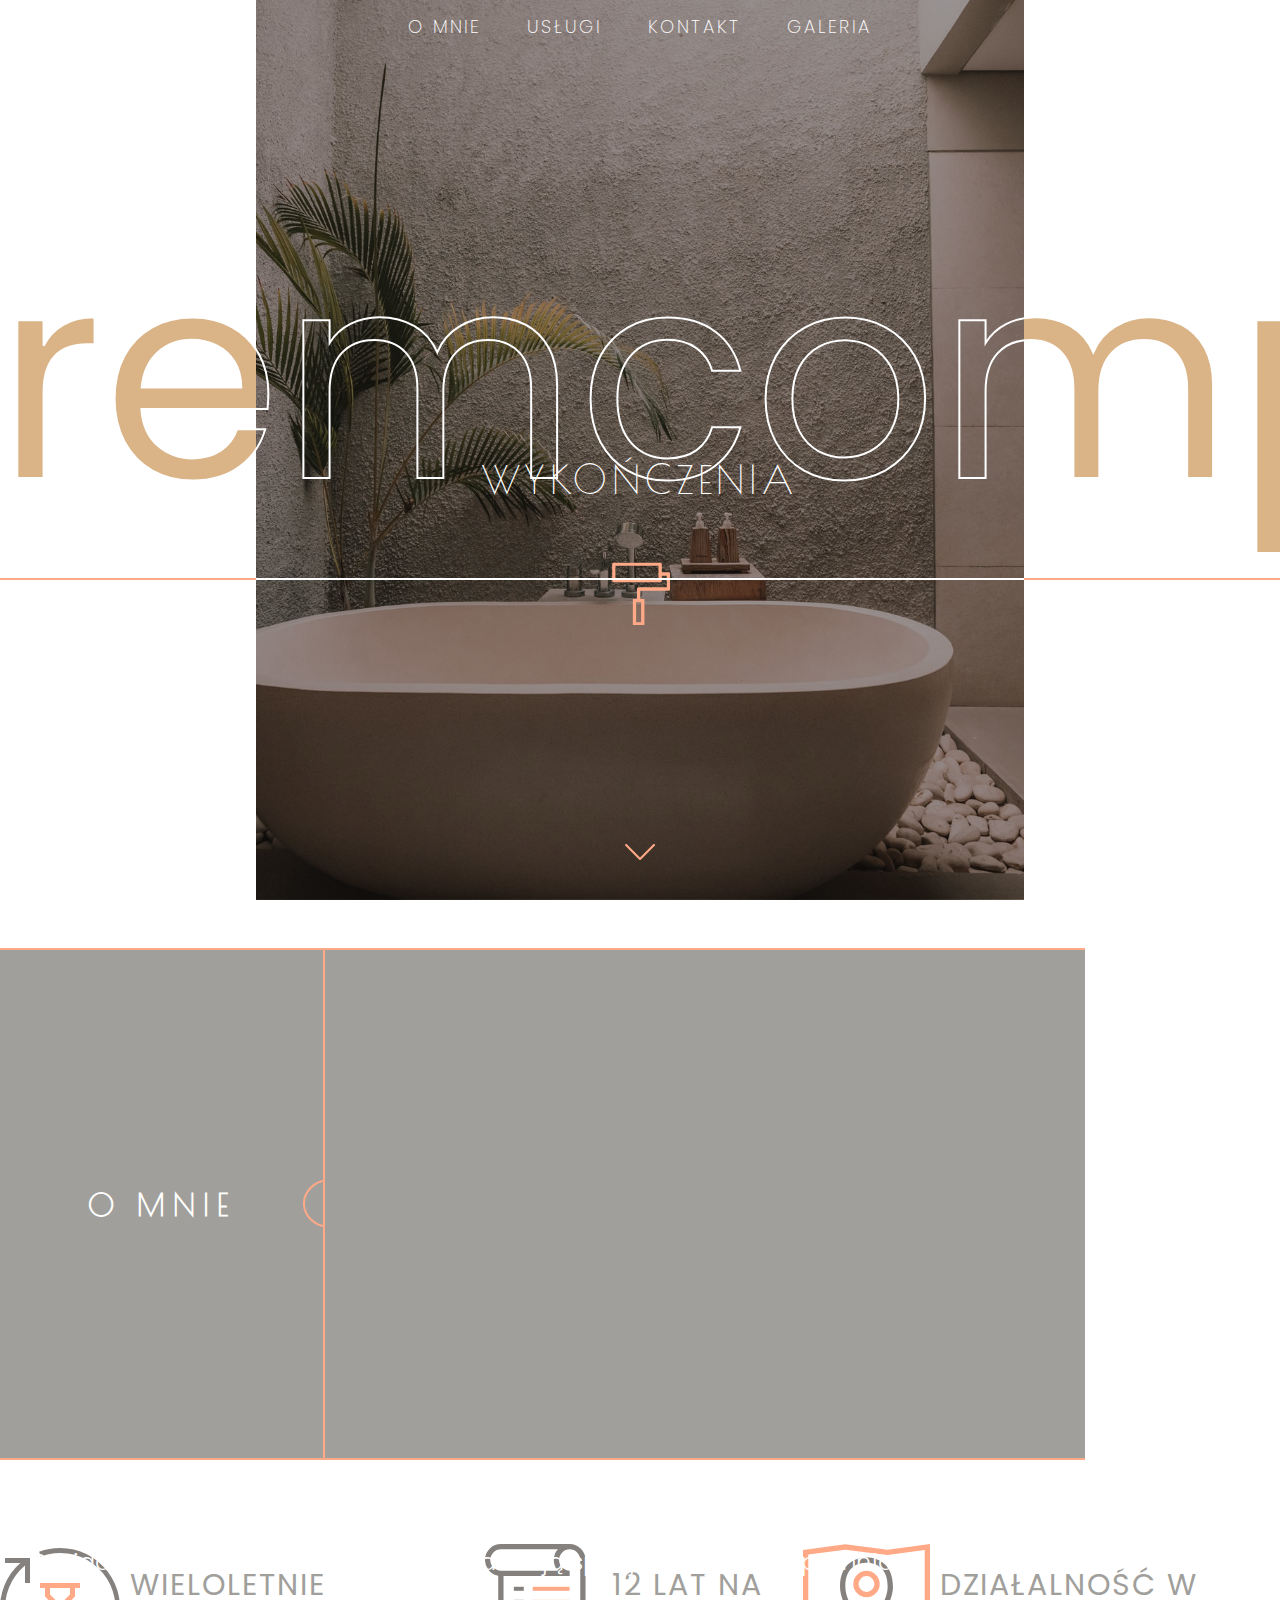
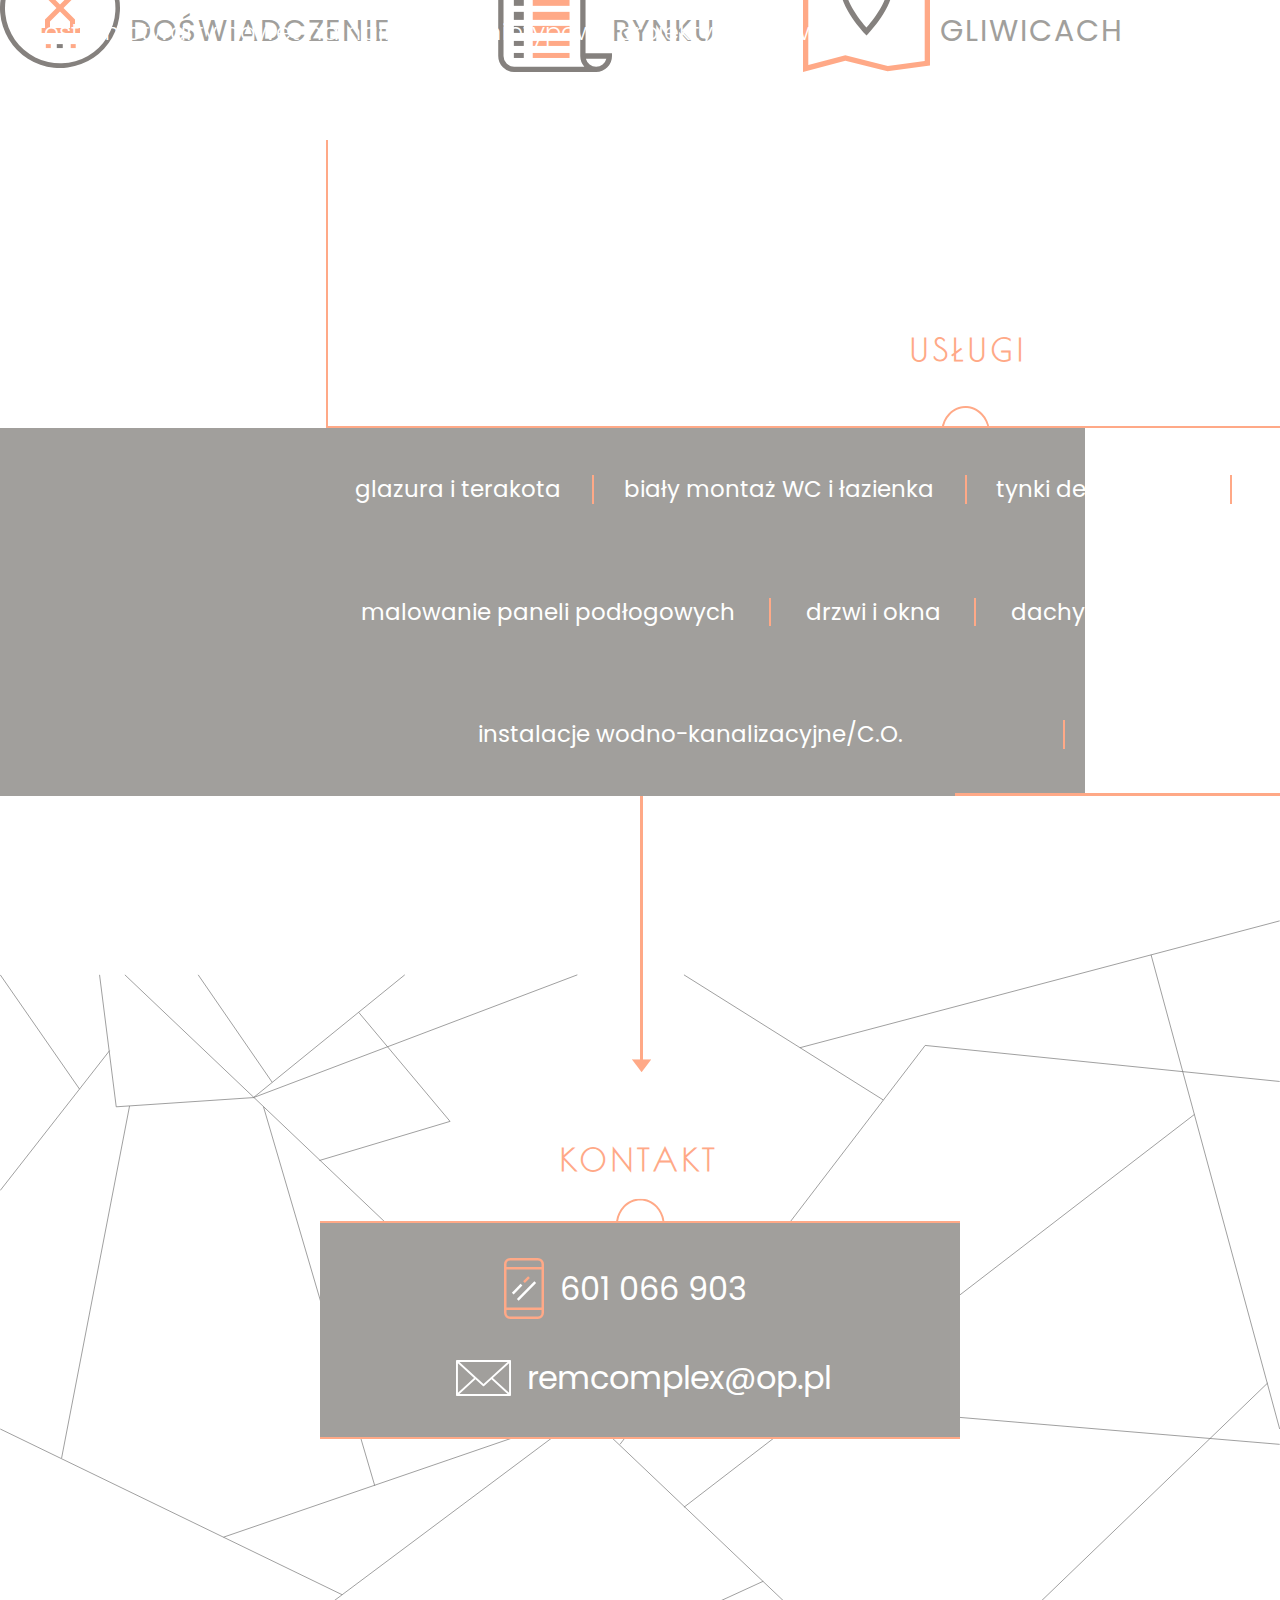
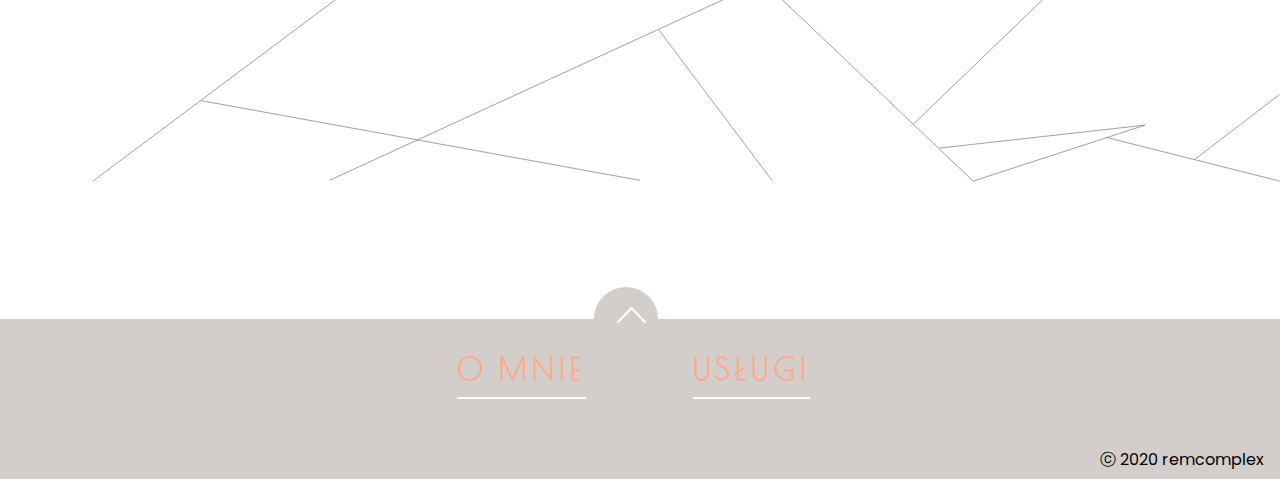
==== index.html @ bc1766ae "favicon added" ====
<!DOCTYPE html>
<html lang="pl-PL">

<head>
    <meta charset="UTF-8">
    <meta name="viewport" content="width=device-width, initial-scale=1.0">
    <meta name="author" content="Bartek Pudłowski">
    <title>remcomplex - wykończenia</title>
    <link rel="stylesheet" href="https://cdnjs.cloudflare.com/ajax/libs/font-awesome/5.12.1/css/all.min.css">
    <link href="https://fonts.googleapis.com/css2?family=Poppins:wght@300;400&display=swap" rel="stylesheet">
    <link href="https://fonts.googleapis.com/css2?family=Poiret+One&display=swap" rel="stylesheet">
    <link rel="shortcut icon" type="image/svg" href="images/painting-roller-painting-roller.svg">
    <link rel="stylesheet" href="style/style.css">
</head>

<body>
    <section class="logo" id="home">
        <div class="strona-glowna">
            <div class="logo-biale">
                <p>remcomplex</p>
            </div>
            <div class="logo-szare">
                <p>remcomplex</p>
            </div>
            <div class="landing-page">
                <img class="roller" src="images/painting-roller-painting-roller.svg" alt="roller">
                <img class="arrow" src="images/strzalka.svg" alt="arrow">
                <div class="nd-title">wykończenia</div>
                <header>
                    <nav>
                        <ul class="linki">
                            <li><a class="about-animation animacja" href="/#about">O MNIE</a></li>
                            <li><a class="services-animation animacja" href="#services">USŁUGI</a></li>
                            <li><a class="contact-animation animacja" href="#contact">KONTAKT</a></li>
                            <li><a class="galery-animation animacja" href="/gallery.html">GALERIA</a></li>
                        </ul>
                    </nav>
                </header>
            </div>
        </div>
    </section>
    <main>
        <section id="about" class="about">

            <div class="o-mnie">
                <p>O MNIE</p>
            </div>
            <article class="o-mnie-tekst">
                <pre>
                Firma istnieje od 12 lat na rynku w branży szeroko rozumianych wykończeń wnętrz.

                Posiadam wieloletnie doświadczenie a moją specjalizacją są wspomniane już wykończenia.

                Jestem otwarty nawet na najbardziej nietypowe projekty klientów.

                Do Twoich potrzeb podejdę nieszablonowo i indywidulanie tak abym mógł najskuteczniej doradzić.

                Narzędzia oraz materiały których używam pochodzą od wiodących marek i dostawców.

                Terenem mojej działalności są <b>Gliwice</b> i okoliczne miejscowości.

                Twoje zadowolenie jest dla mnie najważniejsze.
                </pre>

            </article>

        </section>
        <section class="ikony">
            <div class="exp">
                <img src="images/klepsydra.svg" alt="klepsydra">
                <p>WIELOLETNIE DOŚWIADCZENIE</p>
            </div>
            <div class="rynek">
                <img src="images/papier.svg" alt="papier">
                <p>12 LAT NA RYNKU</p>
            </div>
            <div class="teren">
                <img src="images/mapa.svg" alt="znacznik">
                <p>DZIAŁALNOŚĆ W GLIWICACH</p>
            </div>
        </section>
        <section id="services" class="services">
            <div class="uslugi1">
                <div class="uslugi">
                    <p>USŁUGI</p>
                </div>
            </div>
            <section class="uslugi-tekst1">
                <div class="uslugi-tekst">
                    <article class="tekst">
                        <p class="jeden">glazura i terakota</p>
                        <p class="jeden">biały montaż WC i łazienka</p>
                        <p class="jeden">tynki dekoracyjne</p>
                        <p>malowanie/gładzie gipsowe</p>
                        <p class="dwa">malowanie paneli podłogowych</p>
                        <p class="dwa">drzwi i okna</p>
                        <p class="dwa">dachy - papa termozgrzewalna</p>
                        <p>suche tynki</p>
                        <p class="trzy">instalacje wodno-kanalizacyjne/C.O.</p>
                        <p>instalacje elektryczne</p>
                    </article>
                </div>
            </section>

        </section>
        <div class="strzalka"></div>
        <section id="contact" class="contact">
            <img class="linie" src="/images/linie.svg" alt="linie">
            <div class="kontakt">
                <p>KONTAKT</p>
            </div>
            <article class="kontakt-tekst">
                <div class="telefon">
                    <img src="/images/telefon.svg" alt="telefon">
                    <p>601 066 903</p>
                </div>
                <div class="email">
                    <img src="/images/emailsvg.svg" alt="koperta">
                    <p>remcomplex@op.pl</p>
                </div>
            </article>
        </section>
        
    </main>
    <footer>
        <a href="#home"><img class="strzala" src="/images/strzalkabiala.svg" alt="bialastrzalka"></a>
        <img class="kolo" src="/images/kolopelne.svg" alt="kolo">
        <article class="odnosniki">
            <div class="footer-tekst">
                <a href="#about">O MNIE</a>
                <a href="#services">USŁUGI</a>
            </div>
        </article>
        <div class="copyright">
            &#x24D2; 2020 remcomplex
        </div>
    </footer>
</body>

</html>
---- style/style.css ----
* {
    padding: 0;
    margin: 0;
    box-sizing: border-box;
    font-family: 'Poppins', sans-serif;
}

html {
    scroll-behavior: smooth;
}

::-webkit-scrollbar {
    width: .5rem;
}

::-webkit-scrollbar-thumb {
    background: #D3CECB;
    border-radius: 5px;
}

.strona-glowna {
    width: 100%;
    height: 100vh;
}

.logo {
    height: 100vh;
    width: 100%;
    position: relative;
}

.logo-biale,
.logo-szare {
    position: absolute;
    width: 100%;
    top: 18%;
    right: .3rem;
    text-align: center;
}

.logo-biale {
    font-size: 18rem;
    z-index: 100;
    color: white;
    -webkit-text-fill-color: transparent;
    -webkit-text-stroke-width: 2px;
}

.logo-szare {
    color: #DAB387;
    font-size: 18rem;
}

.landing-page {
    height: 100vh;
    width: 60%;
    position: relative;
    background-image: url(../images/backgrounddark.png);
    background-position: center;
    background-repeat: no-repeat;
    background-size: cover;
    margin: auto;
}

.nd-title {
    color: white;
    position: absolute;
    letter-spacing: .3rem;
    font-size: 2.4rem;
    font-family: 'Poiret One', cursive;
    text-transform: uppercase;
    transform: translate(-50%, -50%);
    left: 50%;
    bottom: 23.5rem;
}

.roller {
    position: absolute;
    bottom: 27%;
    left: 50%;
    transform: translate(-48%, -50%);
}

.arrow {
    position: absolute;
    bottom: 2rem;
    left: 50%;
    transform: translate(-50%, -50%);
    height: 1rem;
}

.landing-page::before {
    content: '';
    background-color: white;
    display: block;
    position: absolute;
    bottom: 20rem;
    left: 0;
    height: 2px;
    width: 32rem;
}

.landing-page::after {
    content: '';
    background-color: white;
    display: block;
    position: absolute;
    bottom: 20rem;
    right: 0;
    height: 2px;
    width: 32rem;
}

.strona-glowna::after {
    content: '';
    background-color: #FFA987;
    z-index: -1;
    display: block;
    position: absolute;
    bottom: 20rem;
    right: 0;
    height: 2px;
    width: 100%;
}

/*   NAVBAR   */

header {
    height: 80px;
}

nav {
    display: flex;
    align-items: center;
    justify-content: center;
    width: 100%;
}

a {
    text-decoration: none;
}

li {
    list-style: none;
}

.linki {
    display: flex;
    width: 70%;
    justify-content: space-evenly;
}

.linki a {
    color: white;
    font-size: 18px;
    text-transform: uppercase;
    letter-spacing: 3px;
    font-weight: 200;
}

.about-animation {
    padding: 6px 10px 6px 10px;
    position: relative;
    top: .8rem;
}

.animacja::after {
    content: '';
    display: block;
    position: absolute;
    left: 0;
    bottom: 0;
    height: 2px;
    width: 0px;
    background-color: #FFA987;
    transition: width 0.3s ease-out;
}

.animacja:hover::after {
    width: 100%;
}

.services-animation {
    padding: 6px 10px 6px 10px;
    position: relative;
    top: .8rem;
}

.contact-animation {
    padding: 6px 10px 6px 10px;
    position: relative;
    top: .8rem;
}

.galery-animation {
    padding: 6px 10px 6px 10px;
    position: relative;
    top: .8rem;
}

/*O MNIE */

.about {
    display: flex;
    flex-wrap: wrap;
    width: 84.8%;
    height: 32rem;
    margin-top: 3rem;
    margin-bottom: 3rem;
    background-color: #A19F9C;
    z-index: -1;
    border-top: 2px solid#FFA987;
    border-bottom: 2px solid#FFA987;
}



.o-mnie {
    position: relative;
    height: 100%;
    width: 325px;
    border-right: 2px solid #FFA987;
}

.o-mnie::before {
    content: '';
    top: 50%;
    right: 0;
    background-image: url(../images/polkole.svg);
    position: absolute;
    height: 50px;
    width: 20px;
    transform: translate(0, -50%);
}

.o-mnie p {
    position: absolute;
    font-family: 'Poiret One', cursive;
    top: 50%;
    left: 50%;
    transform: translate(-50%, -50%);
    font-size: 30px;
    text-transform: uppercase;
    letter-spacing: .5rem;
    color: white;
    font-weight: 600;
}

.o-mnie-tekst {
    position: relative;
    color: white;
    height: 100%;
    width: 75rem;
    font-size: 1.5rem;
}

.o-mnie-tekst pre {
    margin-left: -5rem;
    margin-top: 1rem;
    font-weight: 300;
}

.ikony {
    margin-bottom: 2rem;
    margin-top: 1rem;
    height: 12.5rem;
    width: 100%;
    display: flex;
    align-items: center;
    justify-content: space-around;
}

.exp {
    display: flex;
    align-items: center;

}

.exp p {
    font-size: 30px;
    font-weight: 400;
    letter-spacing: 2px;
    color: #A19F9C;
    margin-left: 10px;

}

.rynek {
    display: flex;
    align-items: center;

}

.rynek p {
    font-size: 30px;
    font-weight: 400;
    letter-spacing: 2px;
    color: #A19F9C;
}

.teren {
    display: flex;
    align-items: center;

}

.teren p {
    font-size: 30px;
    font-weight: 400;
    letter-spacing: 2px;
    margin-left: 10px;
    color: #A19F9C;
}

/* USLUGI */

.uslugi1 {
    width: 100%;
    height: 18rem;
}

.uslugi {
    position: relative;
    margin-left: 326px;
    width: 1295px;
    height: 100%;
    border-bottom: 2px solid #FFA987;
    border-left: 2px solid #FFA987;
}

.uslugi p {
    color: #FFA987;
    font-size: 30px;
    text-transform: uppercase;
    font-family: 'Poiret One', cursive;
    letter-spacing: .3rem;
    font-weight: 600;
    position: absolute;
    left: 45%;
    top: 67%;
}

.uslugi::before {
    content: '';
    bottom: -5.2%;
    right: 50%;
    background-image: url(../images/polkole.svg);
    position: absolute;
    height: 50px;
    width: 20px;
    transform: rotate(90deg);
}

.uslugi-tekst1 {
    width: 84.8%;
    height: 23rem;
    background-color: #A19F9C;
}

.uslugi-tekst::after {
    content: '';
    background-color: #FFA987;
    display: block;
    position: absolute;
    bottom: 0;
    right: 0;
    height: 3px;
    width: 41.6rem;
}

.uslugi-tekst {
    position: relative;
    margin-left: 326px;
    width: 1295px;
    height: 100%;
}

.uslugi-tekst p {
    font-size: 1.43rem;
    line-height: 1.8rem;
}

.tekst {
    display: flex;
    flex-wrap: wrap;
    justify-content: space-evenly;
    align-items: center;
    height: 100%;
    width: 100%;
    border-right: 2px solid#FFA987;
    color: white;
}

.jeden {
    border-right: 2px solid #FFA987;
    padding-right: 1.95rem;
}

.dwa {
    border-right: 2px solid #FFA987;
    padding-right: 2.1rem;
}

.trzy {
    border-right: 2px solid #FFA987;
    padding-right: 10rem;
}

.strzalka {
    height: 16.7rem;
    width: 100%;
    position: relative;
}

.strzalka::before {
    content: '';
    height: 100%;
    position: absolute;
    width: 3px;
    display: block;
    background-color: #FFA987;
    left: 50%;
    z-index: 1;
}

.strzalka::after {
    content: '';
    position: absolute;
    z-index: 2;
    background-image: url(/images/trojkat.svg);
    background-repeat: no-repeat;
    left: 50.1%;
    bottom: -1rem;
    transform: translate(-50%, -50%);
    width: 1.15rem;
    height: 0.85rem;
}

/* KONTAKT */

.contact {
    position: relative;
    margin-top: 2rem;
    width: 100%;
    height: 21.5rem;
    margin-bottom: 30rem;
}

.linie {
    position: absolute;
    z-index: -1;
    top: -27rem;
    width: 100%;
    height: 86rem;
}

.kontakt {
    position: relative;
    width: 40rem;
    height: 8rem;
    margin: auto;
    border-bottom: 2px solid #FFA987;
}

.kontakt::before {
    content: '';
    bottom: -1.1rem;
    right: 47.7%;
    background-image: url(../images/polkole.svg);
    background-repeat: no-repeat;
    position: absolute;
    height: 3.2rem;
    width: 1.9rem;
    transform: rotate(90deg);
}

.kontakt p {
    position: absolute;
    height: 2rem;
    width: 10rem;
    font-size: 1.87rem;
    text-transform: uppercase;
    font-family: 'Poiret One', cursive;
    letter-spacing: .3rem;
    font-weight: 600;
    color: #FFA987;
    top: 50%;
    left: 50%;
    transform: translate(-50%, -50%);
}

.kontakt-tekst {
    margin: auto;
    background-color: #A19F9C;
    height: 13.5rem;
    width: 40rem;
    display: flex;
    flex-direction: column;
    justify-content: space-evenly;
    align-items: center;
    border-bottom: 2px solid #FFA987;
}

.telefon {
    display: flex;
    align-items: center;
    width: 16rem;
    margin-left: -1rem;
}

.telefon p {
    font-size: 2rem;
    color: white;
    margin-left: 1rem;
}

.email {
    display: flex;
    align-items: center;
    width: 22rem;
    margin-left: -1rem;
}

.email p {
    font-size: 2rem;
    color: white;
    margin-left: 1rem;
}


/*-webkit-text-fill-color: transparent;
    -webkit-text-stroke-width: 2px; */

/*FOOTER */

footer {
    width: 100%;
    height: 10rem;
    background-color: #D3CECB;
    position: relative;
}


.strzala {
    position: absolute;
    height: 1rem;
    right: 49.5%;
    top: -.75rem;
    z-index: 1;
    transition: 0.2s ease-out;
    animation: fadeup 2s infinite;
}

@keyframes fadeup {
    0% {
        opacity: 0;
    }

    50% {
        opacity: 1;
    }

    100% {
        opacity: 0;
        transform: translateY(-.7rem);
    }
}

.kolo {
    position: absolute;
    right: 48.6%;
    top: -2rem;
    height: 2rem;
}

.odnosniki {
    width: 100%;
    height: 8rem;
}

.odnosniki a {
    color: white;
}

.footer-tekst {
    margin: auto;
    width: 35%;
    height: 100%;
    display: flex;
    justify-content: space-around;
}

.odnosniki a:nth-of-type(1) {
    font-size: 1.87rem;
    margin-left: -.8rem;
    margin-top: 2rem;
    position: relative;
    margin-bottom: 3rem;
    text-transform: uppercase;
    font-family: 'Poiret One', cursive;
    letter-spacing: .3rem;
    font-weight: 600;
    color: #FFA987;
    border-bottom: 2px solid white;
}

.odnosniki a:nth-of-type(2) {
    font-size: 1.87rem;
    position: relative;
    margin-top: 2rem;
    margin-bottom: 3rem;
    text-transform: uppercase;
    font-family: 'Poiret One', cursive;
    letter-spacing: .3rem;
    font-weight: 600;
    color: #FFA987;
    border-bottom: 2px solid white;
}

.odnosniki a:nth-of-type(1)::after {
    content: '';
    display: block;
    position: absolute;
    left: 0;
    bottom: -.1rem;
    height: 2px;
    width: 0;
    background-color: #A19F9C;
    transition: width 0.3s ease-out;
}

.odnosniki a:nth-of-type(1):hover::after {
    width: 100%;
}

.odnosniki a:nth-of-type(2)::after {
    content: '';
    display: block;
    position: absolute;
    left: 0;
    bottom: -.1rem;
    height: 2px;
    width: 0;
    background-color: #A19F9C;
    transition: width 0.3s ease-out;
}

.odnosniki a:nth-of-type(2):hover::after {
    width: 100%;
}

.copyright {
    float: right;
    margin-right: 1rem;
}

@media (max-width:640px){
    .landing-page,
    .logo,
    .strona-glowna{
        height: 400px;
    }

    .landing-page::before,
    .landing-page::after,
    .strona-glowna::after{
        display: none;
    }

    .logo-biale,
    .logo-szare{
        font-size: 6rem;
        top: 24%;
        font-weight: 500;
    }

    .landing-page{
        width: 70%;
    }

    .header{
        width: 100%;
    }

    .linki{
        width:100%;
    }

    .linki a{
        display: none;
    }

    .roller{
        display: none;
    }

    .uslugi {
        margin-left: 0px;
        width: 800px ;
    }

    .uslugi-tekst {
        margin-left: 0px;
        width: 800px;
    }

    .o-mnie-tekst{
        width: 640px;
    }
}
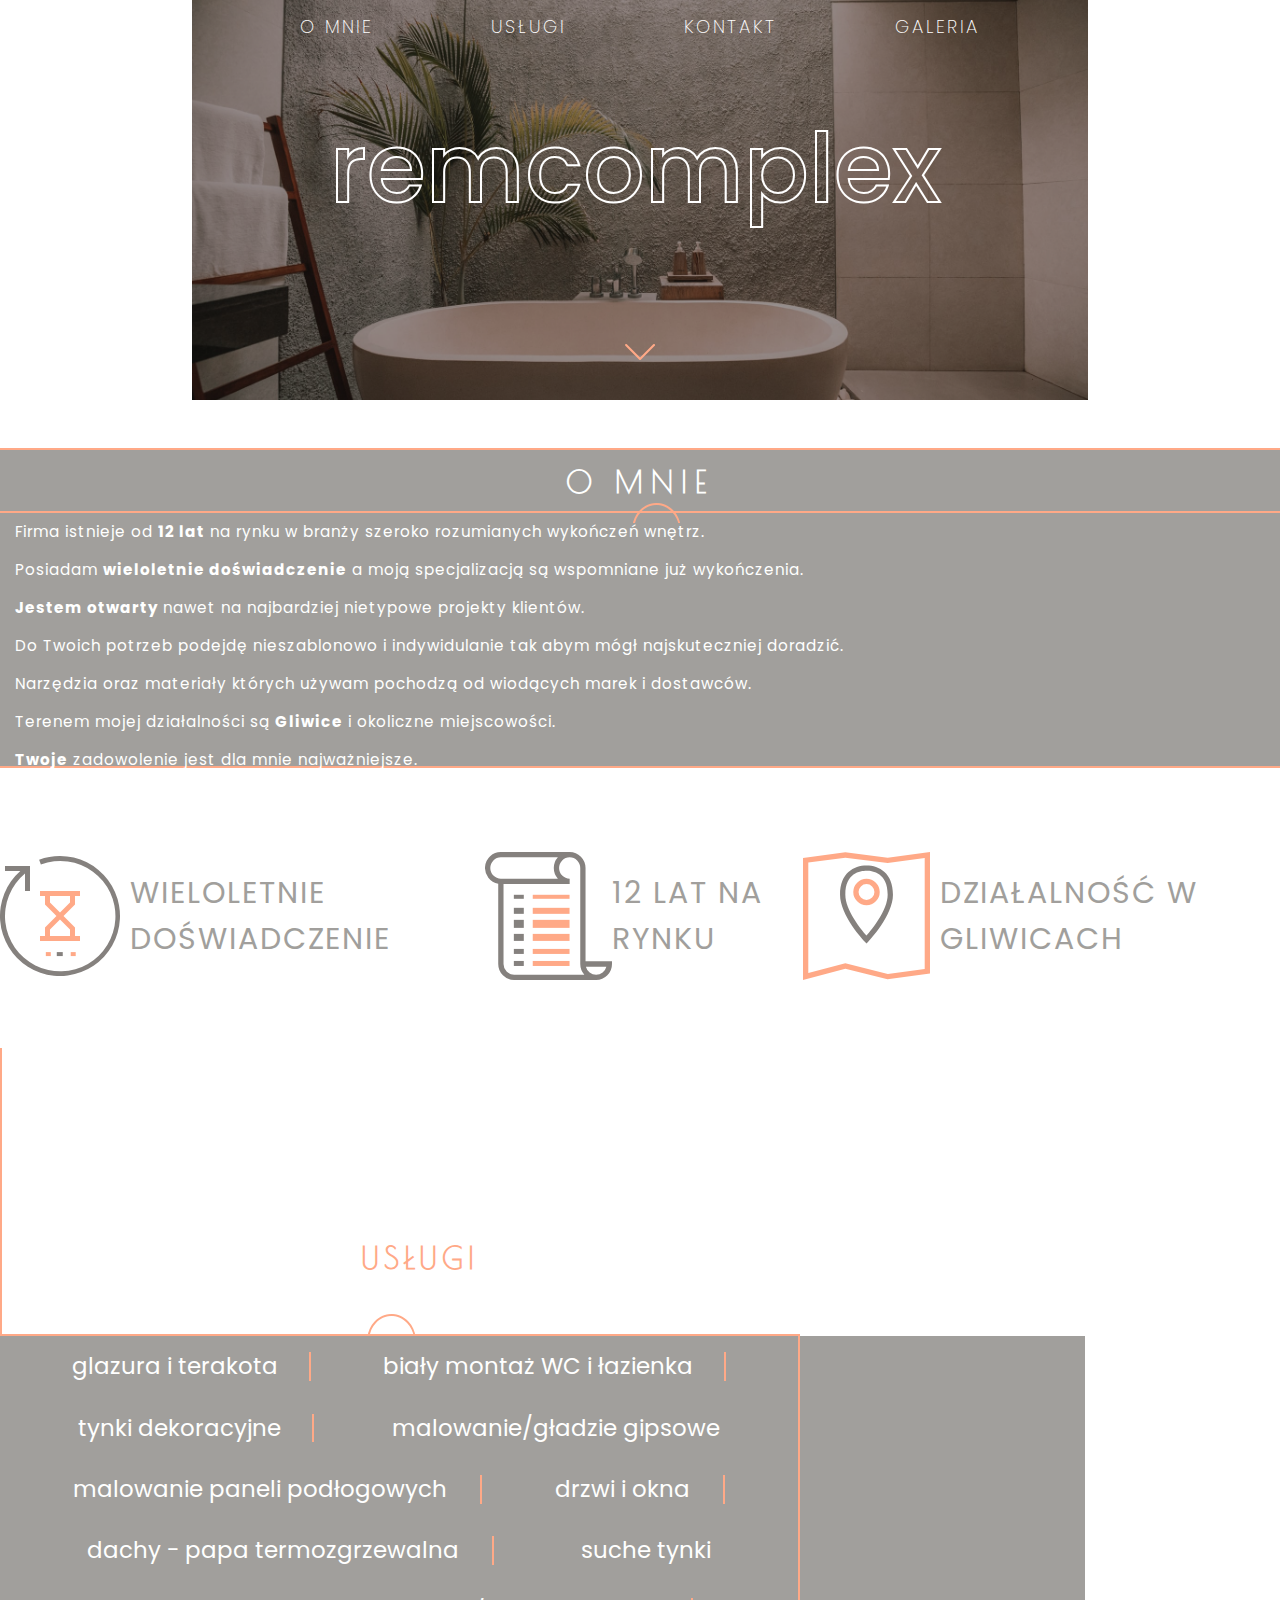
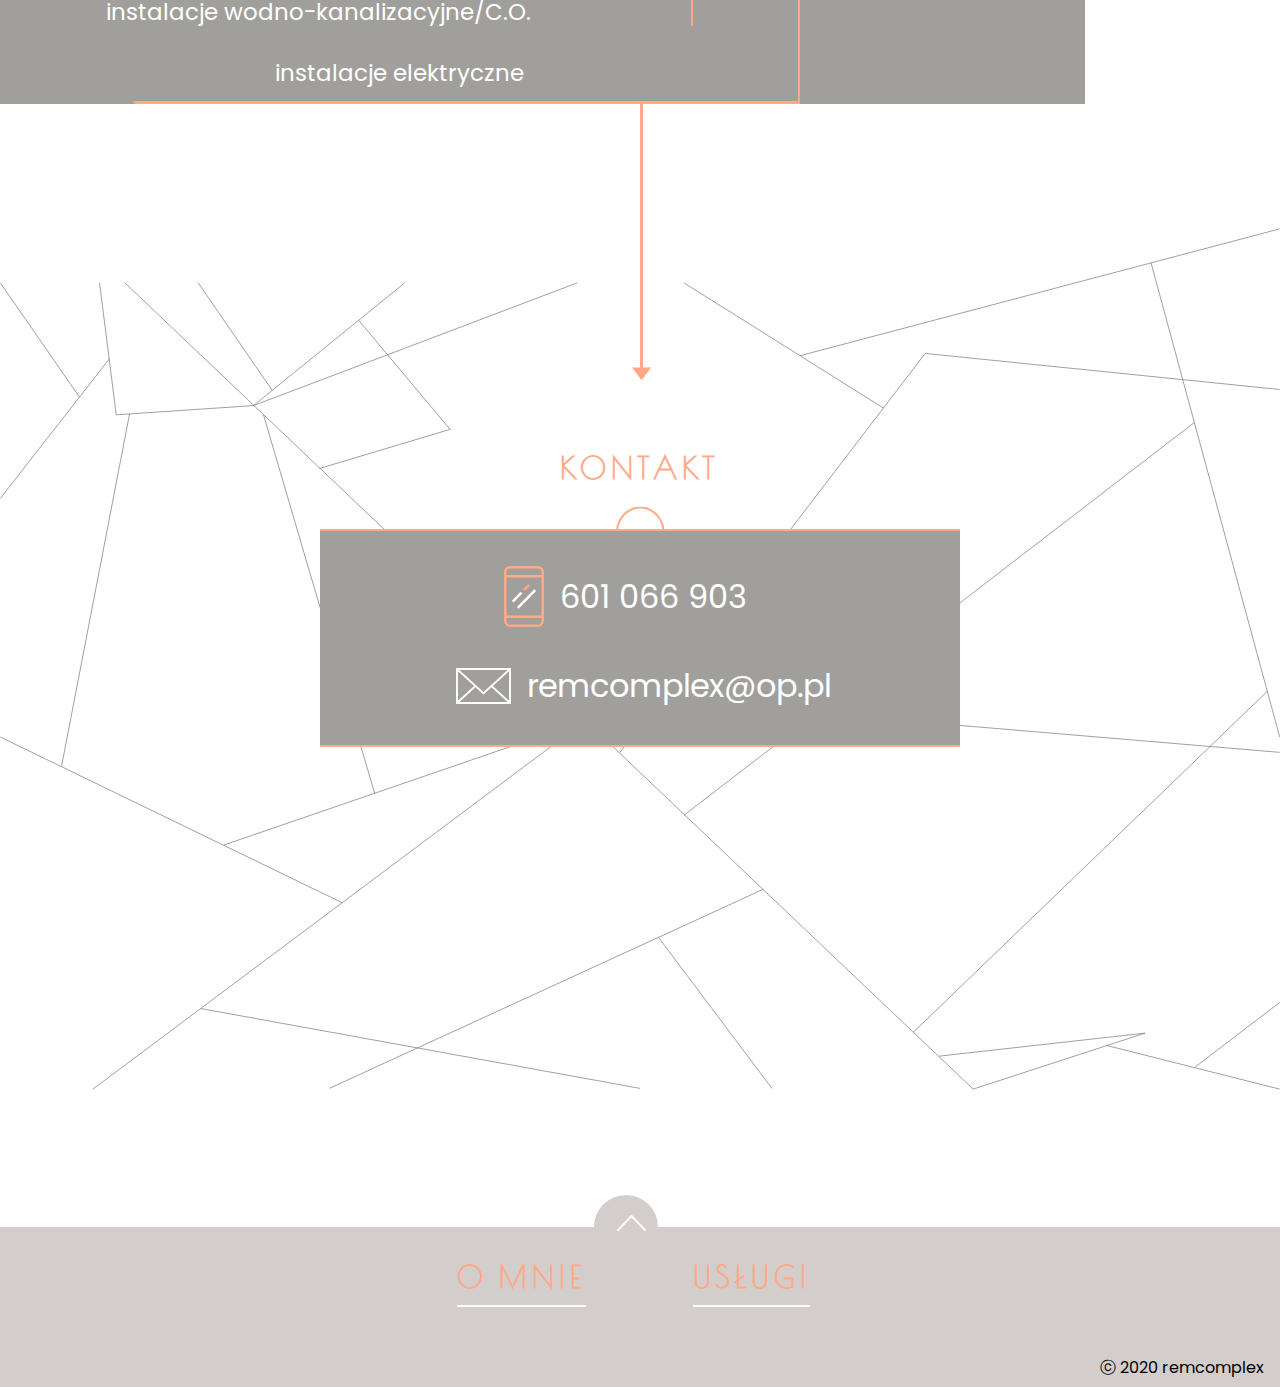
==== commit 26489396: "Styled section about for breakpoint" ====
--- a/index.html
+++ b/index.html
@@ -46,22 +46,21 @@
                 <p>O MNIE</p>
             </div>
             <article class="o-mnie-tekst">
-                <pre>
-                Firma istnieje od 12 lat na rynku w branży szeroko rozumianych wykończeń wnętrz.
+                
+                Firma istnieje od <b>12 lat</b> na rynku w branży szeroko rozumianych wykończeń wnętrz.<br>
 
-                Posiadam wieloletnie doświadczenie a moją specjalizacją są wspomniane już wykończenia.
+                Posiadam <b>wieloletnie doświadczenie</b> a moją specjalizacją są wspomniane już wykończenia.<br>
 
-                Jestem otwarty nawet na najbardziej nietypowe projekty klientów.
+                <b>Jestem otwarty </b>nawet na najbardziej nietypowe projekty klientów.<br>
 
-                Do Twoich potrzeb podejdę nieszablonowo i indywidulanie tak abym mógł najskuteczniej doradzić.
+                Do Twoich potrzeb podejdę nieszablonowo i indywidulanie tak abym mógł najskuteczniej doradzić.<br>
 
-                Narzędzia oraz materiały których używam pochodzą od wiodących marek i dostawców.
+                Narzędzia oraz materiały których używam pochodzą od wiodących marek i dostawców.<br>
 
-                Terenem mojej działalności są <b>Gliwice</b> i okoliczne miejscowości.
+                Terenem mojej działalności są <b>Gliwice</b> i okoliczne miejscowości.</br>
 
-                Twoje zadowolenie jest dla mnie najważniejsze.
-                </pre>
-
+                <b>Twoje</b> zadowolenie jest dla mnie najważniejsze.
+                
             </article>
 
         </section>
--- a/style/style.css
+++ b/style/style.css
@@ -7,6 +7,7 @@
 
 html {
     scroll-behavior: smooth;
+    font-size: 100%;
 }
 
 ::-webkit-scrollbar {
@@ -203,8 +204,8 @@
 .about {
     display: flex;
     flex-wrap: wrap;
-    width: 84.8%;
-    height: 32rem;
+    width: 90%;
+    height: 29rem;
     margin-top: 3rem;
     margin-bottom: 3rem;
     background-color: #A19F9C;
@@ -212,8 +213,6 @@
     border-top: 2px solid#FFA987;
     border-bottom: 2px solid#FFA987;
 }
-
-
 
 .o-mnie {
     position: relative;
@@ -247,17 +246,13 @@
 }
 
 .o-mnie-tekst {
-    position: relative;
     color: white;
     height: 100%;
-    width: 75rem;
+    width: 80rem;
+    letter-spacing: 1px;
     font-size: 1.5rem;
-}
-
-.o-mnie-tekst pre {
-    margin-left: -5rem;
-    margin-top: 1rem;
-    font-weight: 300;
+    line-height: 2.5;
+    margin-left: .8rem;
 }
 
 .ikony {
@@ -654,7 +649,7 @@
     margin-right: 1rem;
 }
 
-@media (max-width:640px){
+@media (min-width:640px) {
     .landing-page,
     .logo,
     .strona-glowna{
@@ -686,14 +681,34 @@
         width:100%;
     }
 
-    .linki a{
-        display: none;
-    }
-
     .roller{
         display: none;
     }
 
+    /* ABOUT */
+    .o-mnie{
+        height: 20%;
+        width: 100%;
+        border-right: none;
+        border-bottom:2px solid #FFA987;
+    }
+
+    .about{
+        width: 100%;
+        height: 20rem;
+    }
+
+    .o-mnie::before{
+        right: 48%;
+        top: 62%;
+        transform: rotate(90deg);
+    }
+
+    .o-mnie-tekst{
+        font-size: .95rem;
+        margin-left: .92rem;
+    }
+    /* USLUGI */
     .uslugi {
         margin-left: 0px;
         width: 800px ;
@@ -703,8 +718,4 @@
         margin-left: 0px;
         width: 800px;
     }
-
-    .o-mnie-tekst{
-        width: 640px;
-    }
 }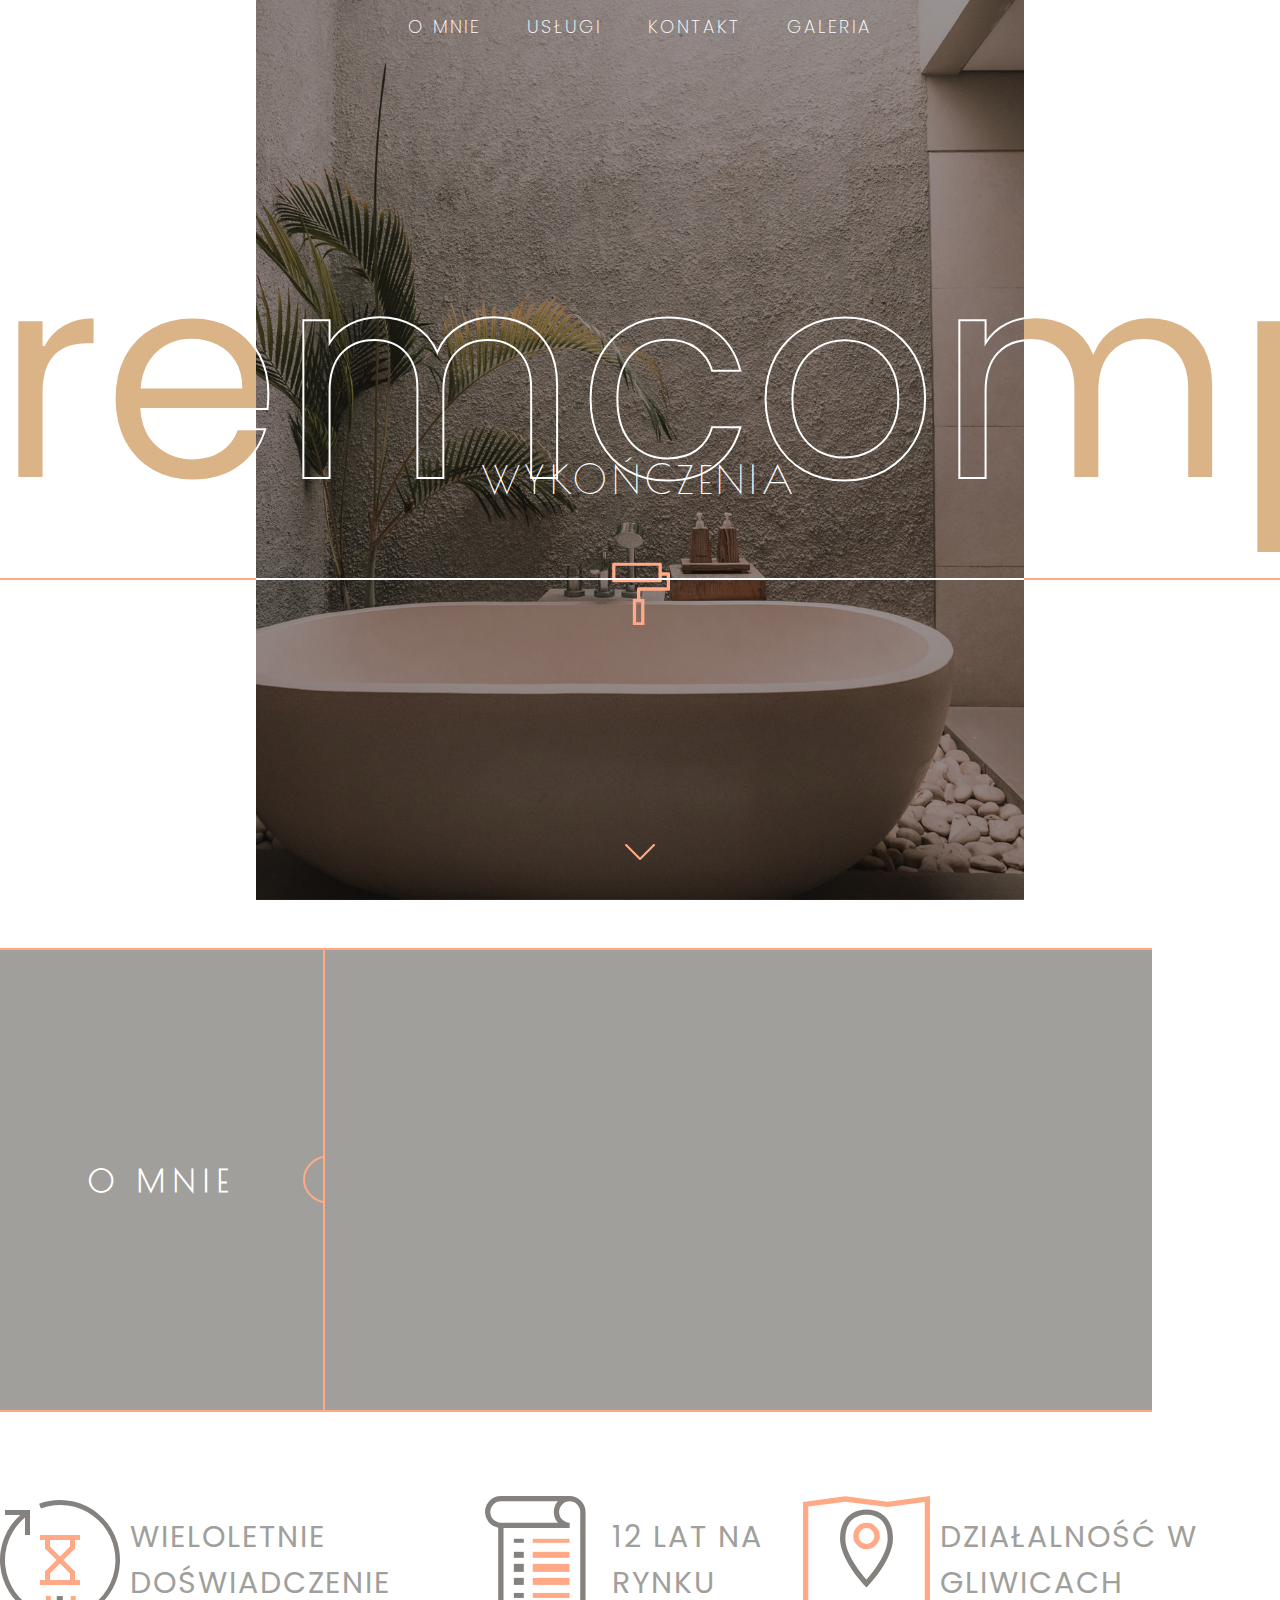
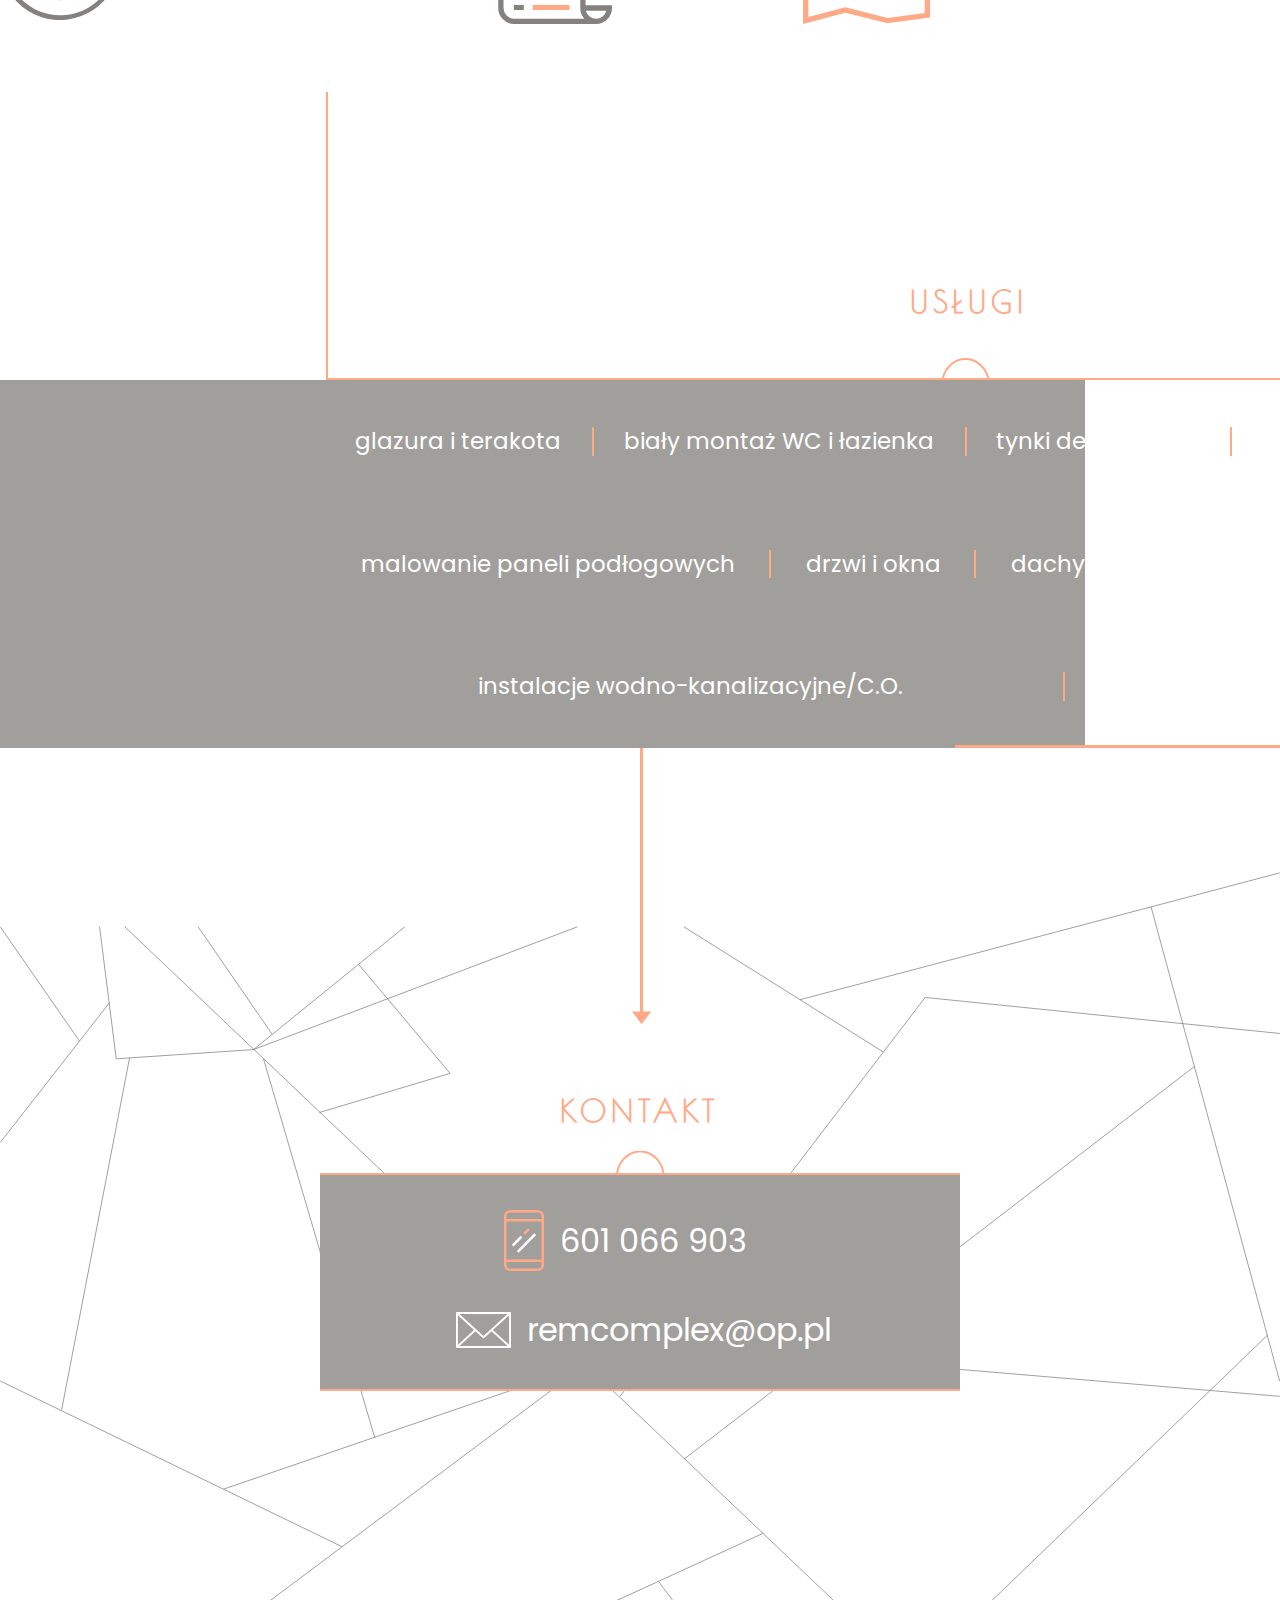
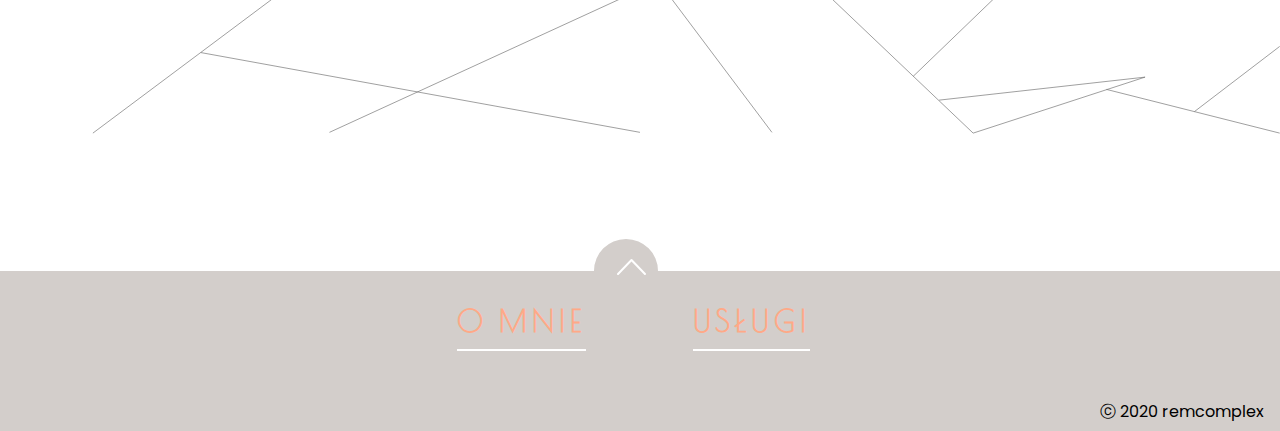
==== commit 68b13dfd: "update breakpoint" ====
--- a/index.html
+++ b/index.html
@@ -93,7 +93,7 @@
                         <p>malowanie/gładzie gipsowe</p>
                         <p class="dwa">malowanie paneli podłogowych</p>
                         <p class="dwa">drzwi i okna</p>
-                        <p class="dwa">dachy - papa termozgrzewalna</p>
+                        <p class="dwa2">dachy - papa termozgrzewalna</p>
                         <p>suche tynki</p>
                         <p class="trzy">instalacje wodno-kanalizacyjne/C.O.</p>
                         <p>instalacje elektryczne</p>
--- a/style/style.css
+++ b/style/style.css
@@ -391,6 +391,11 @@
     padding-right: 1.95rem;
 }
 
+.dwa2{
+    border-right: 2px solid #FFA987;
+    padding-right: 2.1rem;
+}
+
 .dwa {
     border-right: 2px solid #FFA987;
     padding-right: 2.1rem;
@@ -471,8 +476,6 @@
 
 .kontakt p {
     position: absolute;
-    height: 2rem;
-    width: 10rem;
     font-size: 1.87rem;
     text-transform: uppercase;
     font-family: 'Poiret One', cursive;
@@ -649,7 +652,7 @@
     margin-right: 1rem;
 }
 
-@media (min-width:640px) {
+@media (max-width:640px) {
     .landing-page,
     .logo,
     .strona-glowna{
@@ -677,8 +680,14 @@
         width: 100%;
     }
 
+    nav{
+        /* position: fixed; */
+        width: 100%;
+    }
+
     .linki{
         width:100%;
+        /* background-color: #FFA987; */
     }
 
     .roller{
@@ -693,29 +702,133 @@
         border-bottom:2px solid #FFA987;
     }
 
+    .o-mnie p{
+        font-size: 23px;
+    }
+
     .about{
         width: 100%;
-        height: 20rem;
+        height: 29.5rem;
+        margin-bottom: 1rem;
     }
 
     .o-mnie::before{
-        right: 48%;
-        top: 62%;
-        transform: rotate(90deg);
+        left: 0%;
+        top: 25%;
+        transform: rotate(180deg);
     }
 
     .o-mnie-tekst{
+        height: 23.5rem;
         font-size: .95rem;
         margin-left: .92rem;
     }
+
+    /* IKONY */
+    .ikony{
+        height: 7rem;
+        justify-content: center;
+    }
+    .exp{
+        width: 15rem;
+    }
+    .exp img{
+        height: 5rem;
+    }
+
+    .exp p {
+        font-size: 15px;
+        font-weight: 400;
+        letter-spacing: 2px;
+        color: #A19F9C;
+        margin-left: 10px;
+    }
+    .rynek{
+        display: none;
+    }
+    .teren{
+        width: 15rem;
+        margin-left: 2rem;
+    }
+    .teren img{
+        height: 5rem;
+    }
+    .teren p{
+        font-size: 15px;
+
+    }
     /* USLUGI */
-    .uslugi {
+    .uslugi1 {
+        width: 100%;
+        height: 10rem;
+    }
+    .uslugi{
         margin-left: 0px;
-        width: 800px ;
+        width: 100%;
+    }
+
+    .uslugi p{     
+    font-size: 23px;   
+    left: 50%;
+    top: 50%;
+    transform: translate(-50%,0);
+    }
+
+    .uslugi::before{
+    bottom: -9.5%;
+    }
+
+    .uslugi-tekst1 {
+        width: 100%;
     }
 
     .uslugi-tekst {
         margin-left: 0px;
-        width: 800px;
-    }
+        width: 100%;
+    }
+
+    .uslugi-tekst::after {
+        width: 50%;
+    }
+
+    .tekst p{
+        font-size: 1rem;
+        line-height: 1.8rem;
+    }
+
+    .jeden{
+        padding-right:1.4rem ;
+    }
+
+    .jeden:nth-of-type(3){
+        border-right: none;
+    }
+
+    .dwa{
+        border-right: none;
+        border-left: 2px solid #FFA987;
+        padding-left: 2rem;
+    }
+
+    .dwa2{
+        border-left: 2px solid #FFA987;
+        padding-left: 2rem;
+    }
+
+    .trzy{
+        padding-right: 2.2rem;
+    }
+    /* KONTAKT */
+    .strzalka{
+        height: 10rem;
+    }
+
+    .kontakt{
+        height: 5rem;
+    }
+
+    .kontakt p {
+        font-size: 23px;
+    }
+    
 }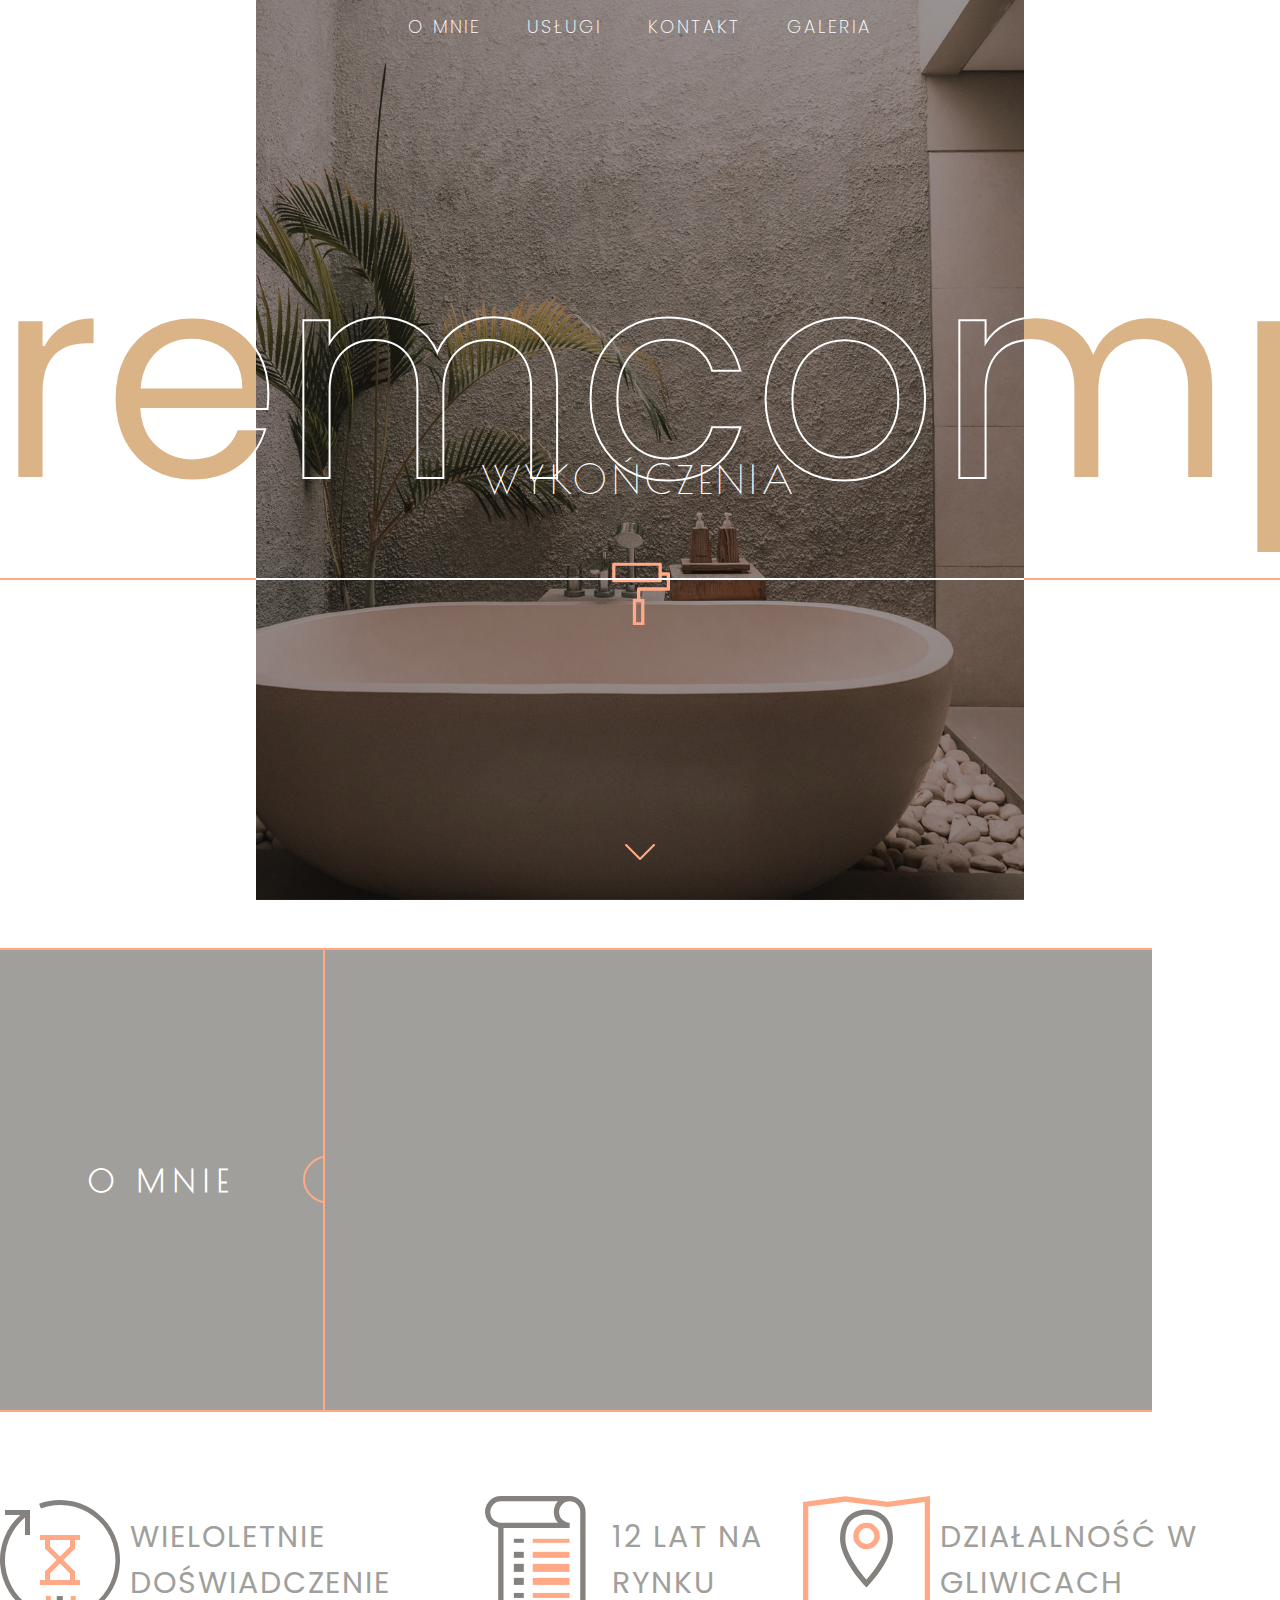
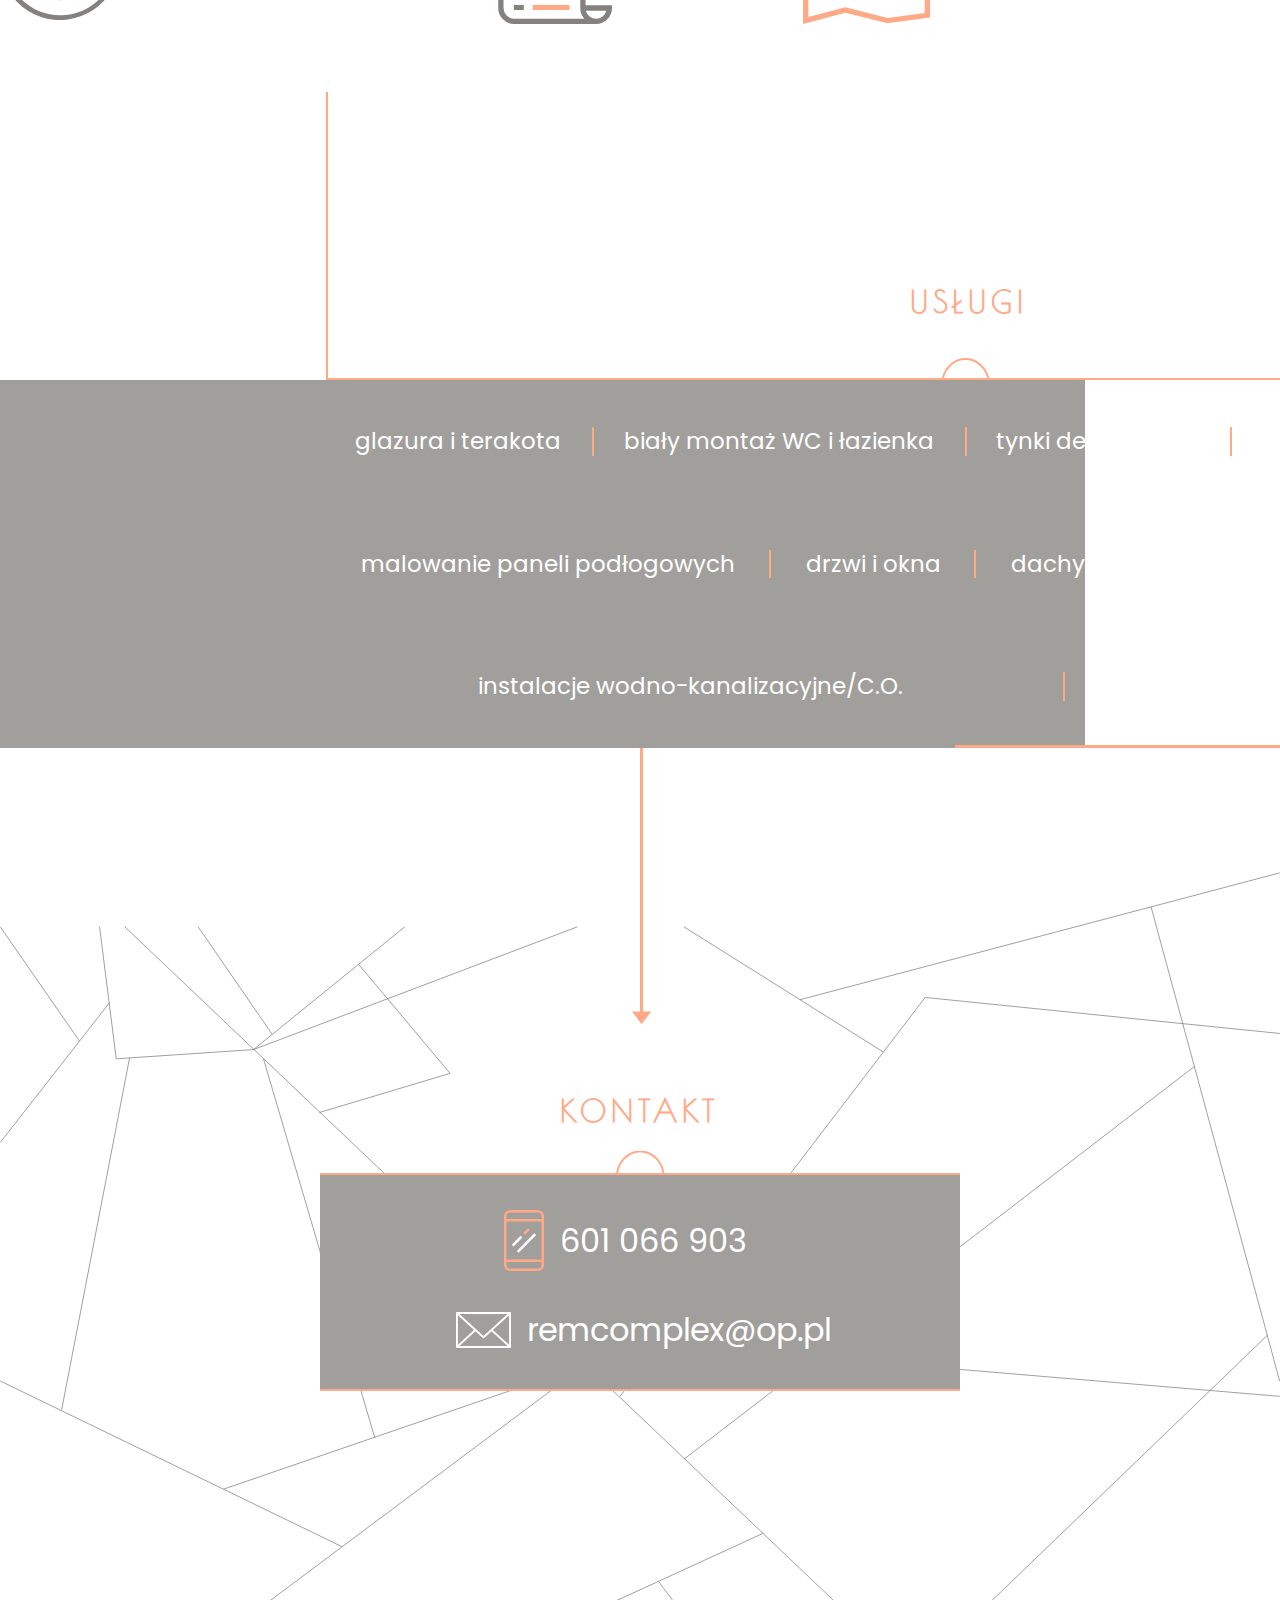
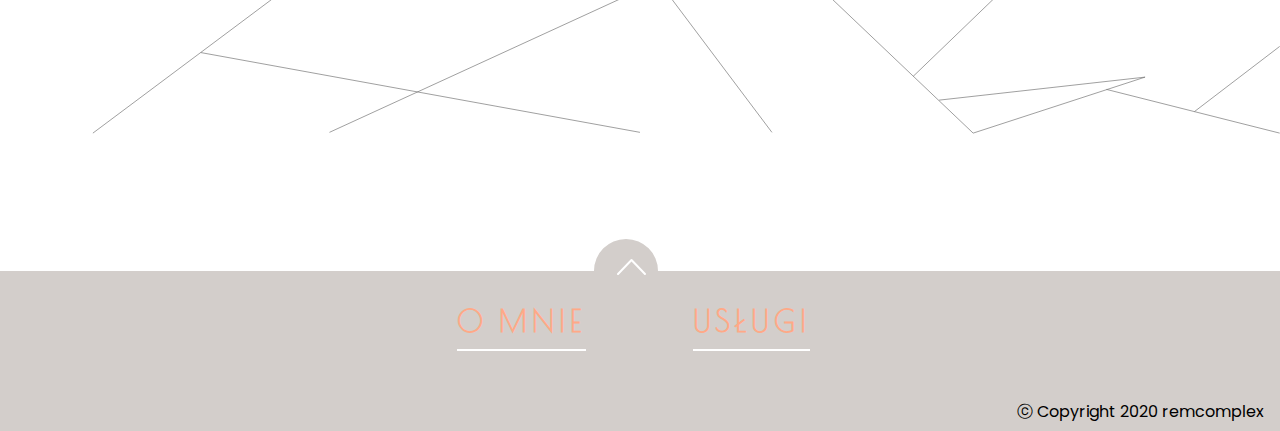
==== commit 6db392bb: "second breakpoint" ====
--- a/index.html
+++ b/index.html
@@ -131,7 +131,7 @@
             </div>
         </article>
         <div class="copyright">
-            &#x24D2; 2020 remcomplex
+            &#x24D2; Copyright 2020 remcomplex
         </div>
     </footer>
 </body>
--- a/style/style.css
+++ b/style/style.css
@@ -7,7 +7,6 @@
 
 html {
     scroll-behavior: smooth;
-    font-size: 100%;
 }
 
 ::-webkit-scrollbar {
@@ -652,17 +651,295 @@
     margin-right: 1rem;
 }
 
-@media (max-width:640px) {
+@media (max-width:519px){
     .landing-page,
     .logo,
     .strona-glowna{
-        height: 400px;
+        height: 55vh;
     }
 
     .landing-page::before,
     .landing-page::after,
     .strona-glowna::after{
         display: none;
+    }
+
+    .logo-biale,
+    .logo-szare{
+        font-size: 3.4rem;
+        top: 30%;
+        font-weight: 500;
+    }
+
+    .logo-biale {
+        -webkit-text-stroke-width: 1px;
+    }
+
+    .landing-page{
+        width: 70%;
+    }
+    .nd-title {
+        letter-spacing: .25rem;
+        font-size: 2rem;
+        bottom: 40%;
+    }
+
+    nav{
+        width: 100%; 
+    }
+
+    .linki{
+        position: fixed;
+        z-index: 100;
+        width:85%;
+        background-color: #FFA987;
+        height: 3.5rem;
+        border-radius: 1px;
+    }
+
+    .animacja:hover::after{
+        display: none;
+    }
+
+    .linki a {
+        font-size: 13px;
+        letter-spacing: 1px;
+    }
+    
+    .about-animation,
+    .services-animation,
+    .contact-animation,
+    .galery-animation{
+        top: 50%;
+    }
+
+    .roller {
+        bottom: 22%;
+        height: 2rem;
+    }
+    /* ABOUT */
+    .o-mnie{
+        height: 6%;
+        width: 100%;
+        border-right: none;
+        border-bottom:2px solid #FFA987;
+    }
+
+    .o-mnie p{
+        font-size: 15px;
+        letter-spacing: 4px;
+    }
+
+    .about{
+        width: 100%;
+        height: 48vh;
+        margin-bottom: 1rem;
+    }
+
+    .o-mnie::before{
+        display: none;
+    }
+
+    .o-mnie-tekst{
+        height: 23.5rem;
+        font-size: .7rem;
+        margin-left: .92rem;
+    }
+
+    /* IKONY */
+    .ikony{
+        height: 5rem;
+        justify-content: center;
+        margin-bottom: 1rem;
+    }
+    .exp{
+        width: 11rem;
+    }
+    .exp img{
+        height: 3rem;
+    }
+
+    .exp p {
+        font-size:10px;
+    }
+    .rynek{
+        display: none;
+    }
+    .teren{
+        width: 11rem;
+        margin-left: .1rem;
+    }
+    .teren img{
+        height: 3rem;
+    }
+    .teren p{
+        font-size: 10px;
+
+    }
+    /* USLUGI */
+    .uslugi1 {
+        width: 100%;
+        height: 6rem;
+    }
+    .uslugi{
+        margin-left: 0px;
+        width: 100%;
+    }
+
+    .uslugi p{     
+    font-size: 20px;   
+    left: 50%;
+    top: 50%;
+    transform: translate(-50%,0);
+    }
+
+    .uslugi::before{
+    display: none;
+    }
+
+    .uslugi-tekst1 {
+        width: 100%;
+    }
+
+    .uslugi-tekst {
+        margin-left: 0px;
+        width: 100%;
+    }
+
+    .uslugi-tekst::after {
+        width: 50%;
+    }
+
+    .tekst p{
+        font-size: 1rem;
+        line-height: 1.8rem;
+        border-left: 2px solid #FFA987;
+        padding-left: 2rem;
+    }
+
+    .jeden{
+        padding-left:1.4rem ;
+        border-right: none;
+        border-left: 2px solid #FFA987;
+    }
+
+    .dwa{
+        border-right: none;
+        border-left: 2px solid #FFA987;
+        padding-left: 2rem;
+    }
+
+    .dwa2{
+        border-right:none;
+    }
+
+    .trzy{
+        padding-right: 1rem;
+        border-right: none;
+    }
+    /* KONTAKT */
+    .strzalka{
+        height: 6rem;
+    }
+
+    .contact {
+        margin-top: 0rem;
+        height: 13rem;
+        margin-bottom: 0rem;
+    }
+    
+    .kontakt::before{
+        display: none;
+    }
+    
+    .kontakt{
+        height: 4rem;
+        width: 100%;
+        border-bottom: none;
+    }
+
+    .kontakt p {
+        font-size: 20px;
+    }
+    
+    .kontakt-tekst {
+        border-top: 2px solid #FFA987;
+        width: 70%;
+        height: 6rem;
+    }
+
+    .telefon {
+        width: 10rem;
+    }
+
+    .telefon img{
+        height: 2rem;
+    }
+    
+    .telefon p {
+        font-size: 1.2rem;
+    }
+
+    .email {
+        width: 14rem;
+    }
+    
+    .email img{
+        height: 1.5rem;
+    }
+
+    .email p {
+        font-size: 1.2rem;
+    }
+
+    .linie {
+        display: none;
+    }
+    /* FOOTER */
+    .kolo {
+        transform: translate(50%,0%);
+        right: 50%;
+        top: -55%;
+        height: 1.5rem;
+    }
+
+    .strzala {
+        height: .7rem;
+        right: 47%;
+        top: -8%;
+    }
+
+    .odnosniki{
+        display: none;
+    }
+
+    .copyright{
+        font-size: .5rem;
+        margin-top: 1rem;
+    }
+
+    footer {
+        height: 2rem;
+    }
+}
+
+@media (min-width:520px) and (max-width:768px) {
+    .landing-page,
+    .logo,
+    .strona-glowna{
+        height: 60vh;
+    }
+
+    .landing-page::before,
+    .landing-page::after,
+    .strona-glowna::after{
+        display: none;
+    }
+
+    .nd-title {
+        letter-spacing: .30rem;
+        font-size: 2.3rem;
+        bottom: 35%;
     }
 
     .logo-biale,
@@ -672,6 +949,10 @@
         font-weight: 500;
     }
 
+    .logo-biale {
+        -webkit-text-stroke-width: 1px;
+    }
+
     .landing-page{
         width: 70%;
     }
@@ -681,17 +962,42 @@
     }
 
     nav{
-        /* position: fixed; */
-        width: 100%;
+        width: 100%; 
+    }
+
+    .animacja::after{
+        display: none;
     }
 
     .linki{
-        width:100%;
-        /* background-color: #FFA987; */
-    }
-
-    .roller{
-        display: none;
+        position: fixed;
+        z-index: 100;
+        width:90%;
+        background-color: #FFA987;
+        height: 4.2rem;
+        border-radius: 5px;
+    }
+
+    .linki a {
+        font-size: 16px;
+        letter-spacing: 2px;
+    }
+    
+    .about-animation,
+    .services-animation,
+    .contact-animation,
+    .galery-animation{
+        top: 50%;
+    }
+
+    .roller {
+        z-index: 200;
+        top: 0%;
+        left: 47.5%;
+        height:2rem;
+        transform: translate(-50%, 0%);
+        filter: brightness(100);
+
     }
 
     /* ABOUT */
@@ -820,15 +1126,76 @@
     }
     /* KONTAKT */
     .strzalka{
-        height: 10rem;
-    }
-
+        height: 8rem;
+    }
+
+    .contact {
+        margin-top: 0rem;
+        height: 19rem;
+        margin-bottom: 0rem;
+    }
+    
     .kontakt{
-        height: 5rem;
+        height: 8rem;
+        width: 100%;
+        border-bottom: none;
+        margin-top: -1.6rem;
     }
 
     .kontakt p {
         font-size: 23px;
     }
     
+    .kontakt-tekst {
+        border-top: 2px solid #FFA987;
+        width: 50%;
+        height: 8.5rem;
+    }
+
+    .telefon {
+        width: 12rem;
+    }
+    
+    .telefon p {
+        font-size: 1.3rem;
+    }
+
+    .email {
+        width: 16rem;
+    }
+    
+    .email p {
+        font-size: 1.3rem;
+    }
+
+    .linie {
+        position: absolute;
+        z-index: -1;
+        width: 100%;
+        height: 29rem;
+        right: 50%;
+        transform: translate(50%,0);
+        top:-9rem;
+    }
+    /* FOOTER */
+    .kolo {
+        transform: translate(50%,0%);
+        right: 50%;
+        top: -55%;
+        height: 1.5rem;
+    }
+
+    .strzala {
+        height: .9rem;
+        right: 48%;
+        top: -5%;
+    }
+
+    .odnosniki{
+        display: none;
+    }
+
+    footer {
+        height: 2rem;
+    }
 }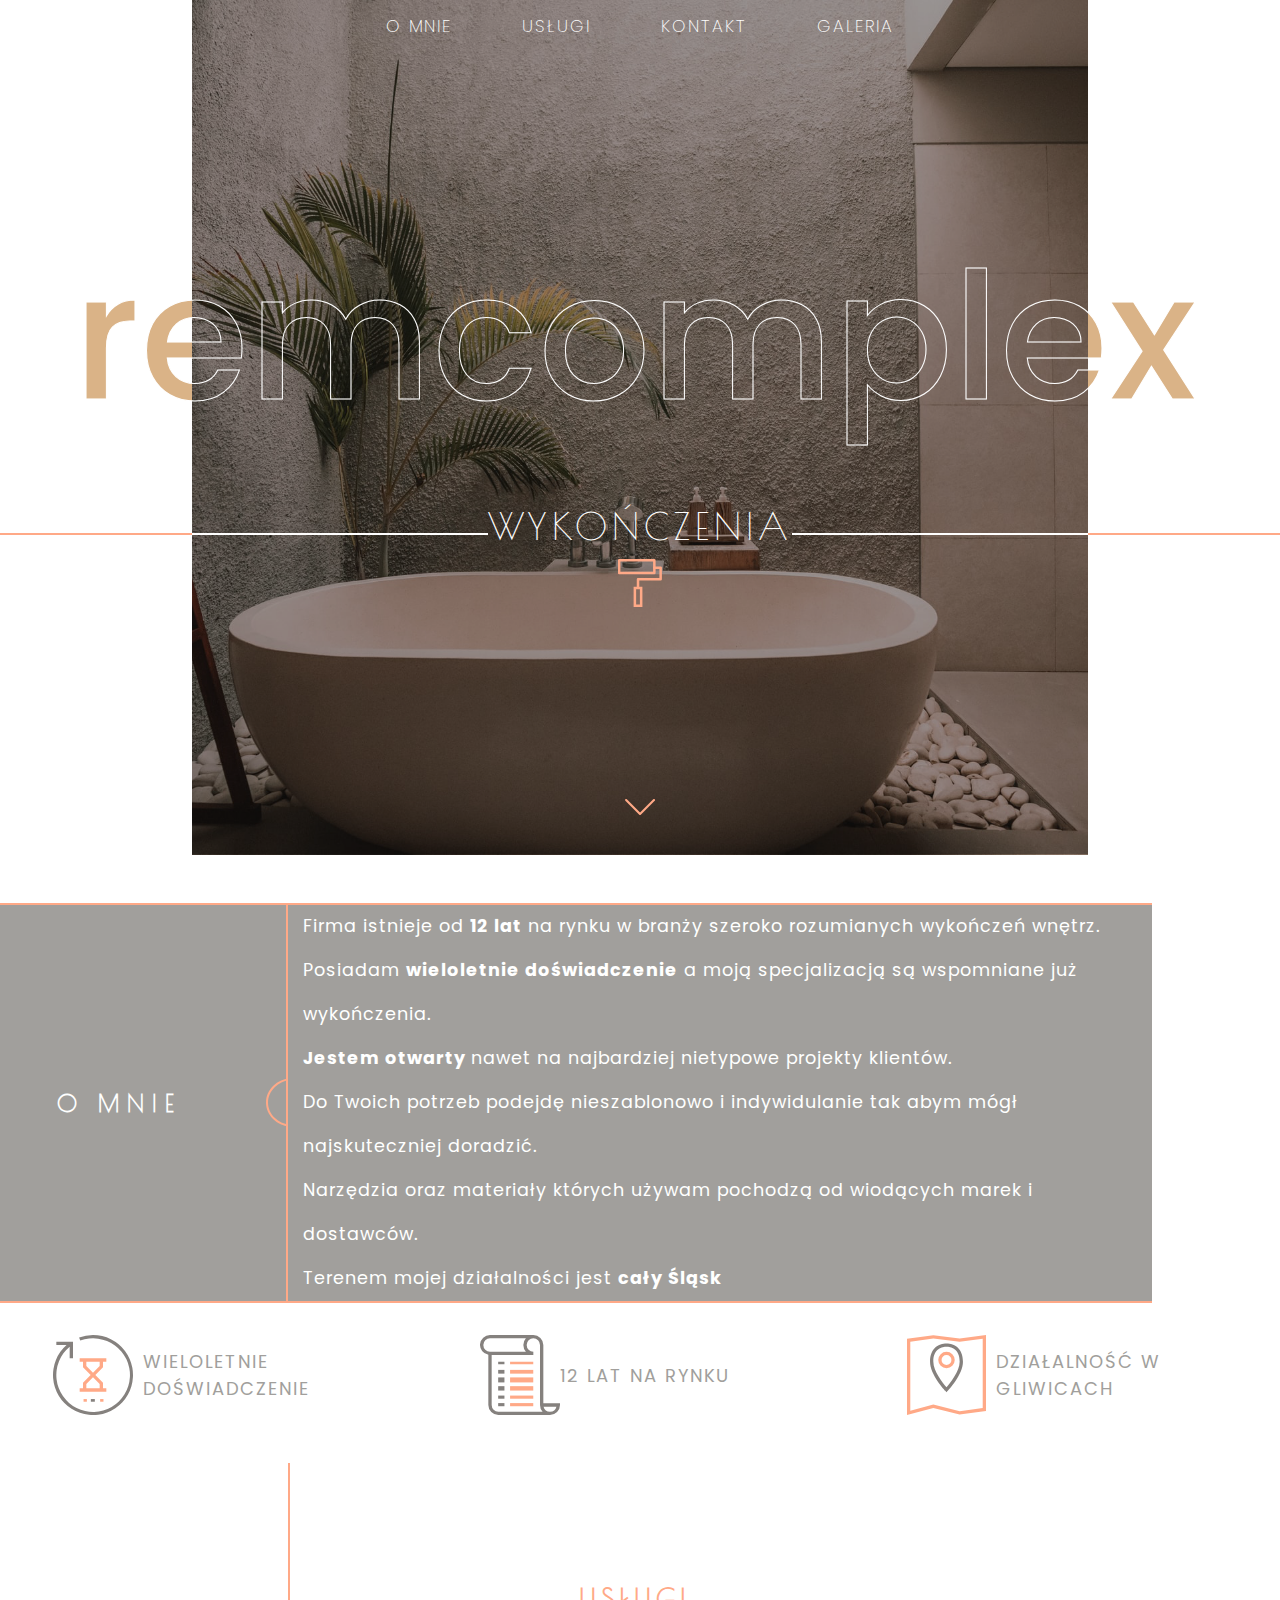
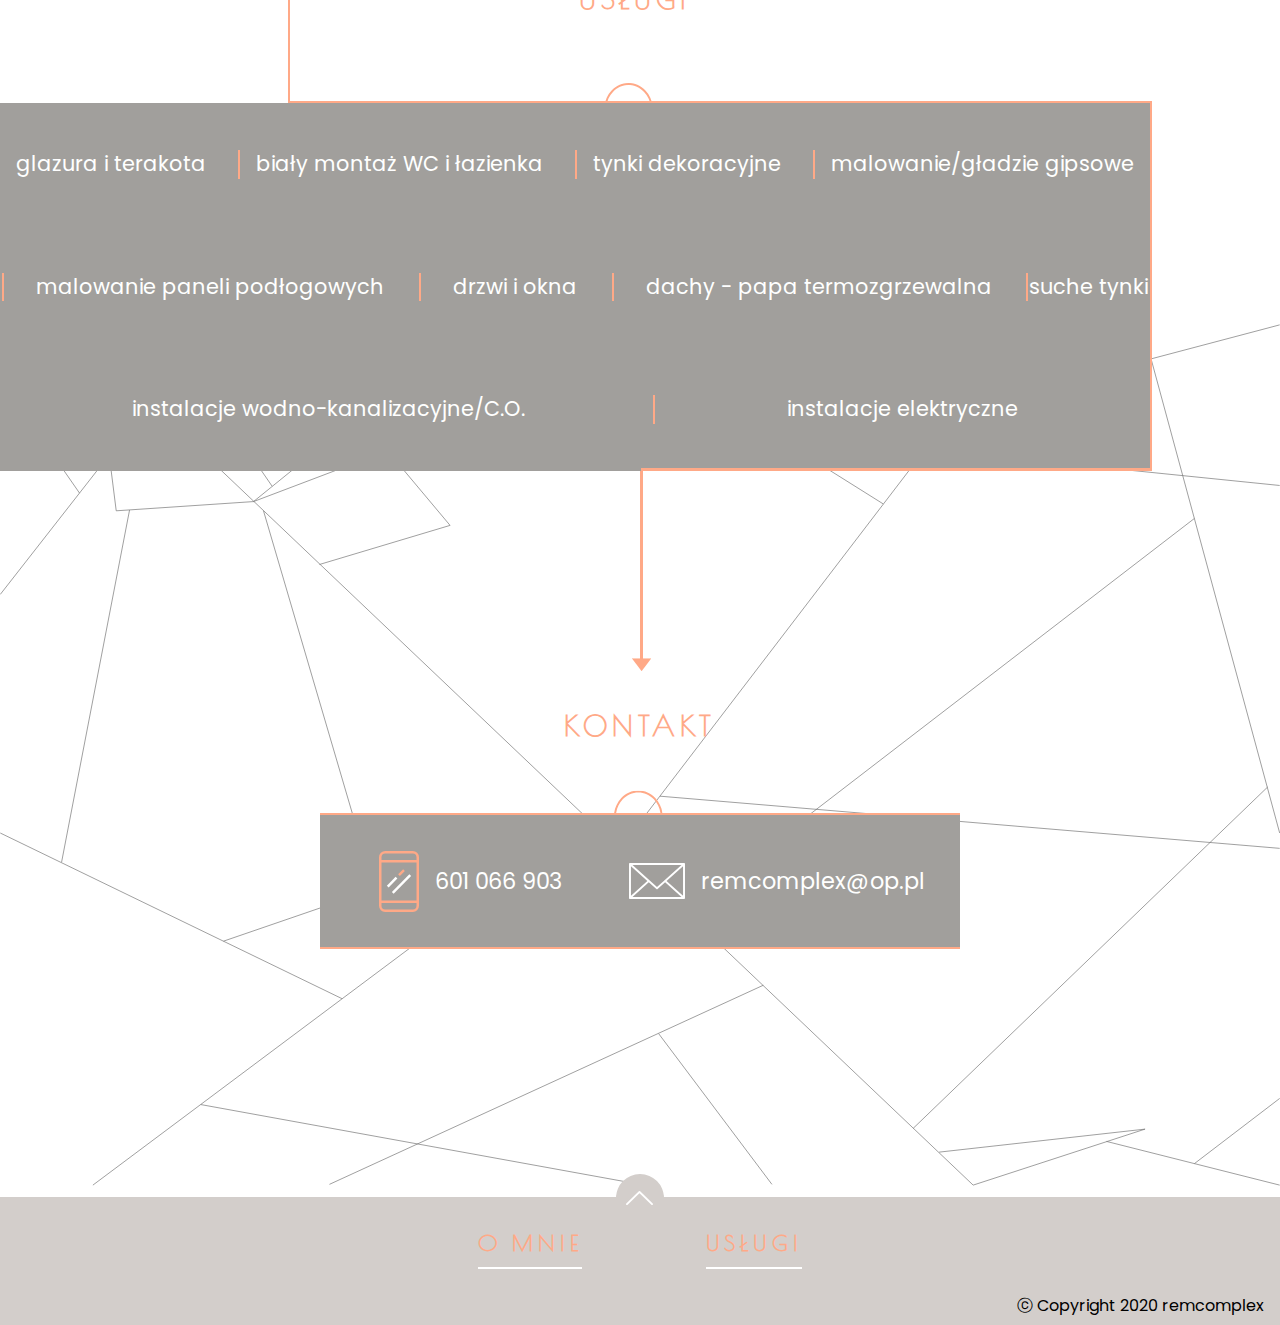
==== commit 5e2a52b9: "finish breakpoints" ====
--- a/index.html
+++ b/index.html
@@ -57,7 +57,7 @@
 
                 Narzędzia oraz materiały których używam pochodzą od wiodących marek i dostawców.<br>
 
-                Terenem mojej działalności są <b>Gliwice</b> i okoliczne miejscowości.</br>
+                Terenem mojej działalności jest <b>cały Śląsk</b></br>
 
                 <b>Twoje</b> zadowolenie jest dla mnie najważniejsze.
                 
--- a/style/style.css
+++ b/style/style.css
@@ -247,7 +247,7 @@
 .o-mnie-tekst {
     color: white;
     height: 100%;
-    width: 80rem;
+    width: 75%;
     letter-spacing: 1px;
     font-size: 1.5rem;
     line-height: 2.5;
@@ -732,7 +732,7 @@
 
     .about{
         width: 100%;
-        height: 48vh;
+        height: 50vh;
         margin-bottom: 1rem;
     }
 
@@ -1198,4 +1198,506 @@
     footer {
         height: 2rem;
     }
+}
+
+@media (min-width:1101px) and (max-width:1700px){
+    .landing-page,
+    .logo,
+    .strona-glowna{
+        height: 95vh;
+    }
+
+    .landing-page::before,
+    .landing-page::after
+    {
+        width: 33%;
+    }
+
+    .nd-title {
+        letter-spacing: .30rem;
+        font-size: 2.3rem;
+        bottom: 33.5%;
+    }
+
+    .logo-biale,
+    .logo-szare{
+        font-size: 11rem;
+        top: 24%;
+        font-weight: 500;
+    }
+
+    .logo-biale {
+        -webkit-text-stroke-width: 1px;
+    }
+
+    .landing-page{
+        width: 70%;
+    }
+
+    .header{
+        width: 100%;
+    }
+
+    .linki a {
+        font-size: 17px;
+        letter-spacing: 2px;
+    }
+
+    .roller {
+        bottom: 29%;
+        left: 50%;
+        height:3rem;
+        transform: translate(-50%, 0%);
+    }
+
+    /* ABOUT */
+    .o-mnie{
+        height: 100%;
+        width: 25%;
+    }
+
+    .o-mnie p{
+        font-size: 23px;
+        width: 60%;
+    }
+
+    .about{
+        width: 90%;
+        height: 25rem;
+        margin-bottom: 1rem;
+    }
+
+    .o-mnie::before{
+        right: 1;
+        top: 50%;
+    }
+
+    .o-mnie-tekst{
+        font-size: 1.1rem;
+        margin-left: .92rem;
+        width: 70%;
+    }
+
+    /* IKONY */
+    .ikony{
+        height: 7rem;
+    }
+    .exp,
+    .rynek,
+    .teren{
+        width: 20rem;
+    }
+    .exp img,
+    .rynek img,
+    .teren img{
+        height: 5rem;
+    }
+
+    .exp p,
+    .rynek p,
+    .teren p {
+        font-size: 18px;
+    }
+
+    /* USLUGI */
+    .uslugi1 {
+        width: 67.5%;
+        height: 15rem;
+        margin-left: 22.5%;
+    }
+    .uslugi{
+        margin-left: 0px;
+        width: 100%;
+    }
+
+    .uslugi p{     
+    font-size: 28px;   
+    left: 40%;
+    top: 50%;
+    transform: translate(-50%,0);
+    }
+
+    .uslugi::before{
+    bottom: -7.2%;
+    left: 38%;
+    }
+
+    .uslugi-tekst1 {
+        width: 90%;
+    }
+
+    .uslugi-tekst {
+        margin-left: 0px;
+        width: 100%;
+    }
+
+    .uslugi-tekst::after {
+        width: 44.4%;
+    }
+
+    .tekst p{
+        font-size: 1.3rem;
+        line-height: 1.8rem;
+    }
+
+    .jeden{
+        padding-right:2rem ;
+    }
+
+    .dwa{
+        border-right: none;
+        border-left: 2px solid #FFA987;
+        padding-left: 2rem;
+    }
+
+    .dwa2{
+        border-left: 2px solid #FFA987;
+        padding-left: 2rem;
+    }
+
+    .trzy{
+        padding-right: 8rem;
+    }
+    /* KONTAKT */
+    .strzalka{
+        height: 12rem;
+    }
+
+    .contact {
+        margin-top: 0rem;
+        height: 35rem;
+        margin-bottom: 0rem;
+    }
+    
+    .kontakt{
+        height: 11rem;
+        width: 100%;
+        border-bottom: none;
+        margin-top: -1.6rem;
+    }
+
+    .kontakt p {
+        font-size: 28px;
+    }
+    .kontakt::before{
+    right: 49%;
+    }
+    
+    .kontakt-tekst {
+        border-top: 2px solid #FFA987;
+        width: 50%;
+        height: 8.5rem;
+        flex-direction: row;
+    }
+
+    .telefon {
+        width: 12rem;
+    }
+    
+    .telefon p {
+        font-size: 1.4rem;
+    }
+
+    .email {
+        width: 16rem;
+    }
+    
+    .email p {
+        font-size: 1.4rem;
+    }
+
+    .linie {
+        height: 70rem;
+        right: 50%;
+        transform: translate(50%,0);
+        top:-79%;
+    }
+    /* FOOTER */
+    .kolo {
+        transform: translate(50%,0%);
+        right: 50%;
+        top: -18%;
+        height: 1.5rem;
+    }
+
+    .strzala {
+        height: .9rem;
+        right: 49%;
+        top: -5%;
+    }
+
+    .odnosniki{
+        height: 6rem;
+    }
+
+    .odnosniki a:nth-of-type(1) {
+        font-size: 1.4rem;
+        margin-left: 0;
+        margin-top: 2rem;
+        position: relative;
+        margin-bottom: 1.5rem;
+    }
+
+    .odnosniki a:nth-of-type(2) {
+        font-size: 1.4rem;
+        margin-left: 0;
+        margin-top: 2rem;
+        position: relative;
+        margin-bottom: 1.5rem;
+    }
+
+    footer {
+        height: 8rem;
+    }
+}
+
+@media (min-width:769px) and (max-width:1100px){
+    .landing-page,
+    .logo,
+    .strona-glowna{
+        height: 95vh;
+    }
+
+    .landing-page::before,
+    .landing-page::after
+    {
+        width: 33%;
+    }
+
+    .nd-title {
+        letter-spacing: .30rem;
+        font-size: 2.3rem;
+        bottom: 33.5%;
+    }
+
+    .logo-biale,
+    .logo-szare{
+        font-size: 8rem;
+        top: 24%;
+        font-weight: 500;
+    }
+
+    .logo-biale {
+        -webkit-text-stroke-width: 1px;
+    }
+
+    .landing-page{
+        width: 70%;
+    }
+
+    .header{
+        width: 100%;
+    }
+
+    .linki a {
+        font-size: 17px;
+        letter-spacing: 2px;
+    }
+
+    .roller {
+        bottom: 29%;
+        left: 50%;
+        height:3rem;
+        transform: translate(-50%, 0%);
+    }
+
+    /* ABOUT */
+    .o-mnie{
+        height: 100%;
+        width: 25%;
+    }
+
+    .o-mnie p{
+        font-size: 23px;
+        width: 60%;
+    }
+
+    .about{
+        width: 90%;
+        height: 25rem;
+        margin-bottom: 1rem;
+    }
+
+    .o-mnie::before{
+        right: 1;
+        top: 50%;
+    }
+
+    .o-mnie-tekst{
+        font-size: 1.1rem;
+        margin-left: .92rem;
+        width: 70%;
+    }
+
+    /* IKONY */
+    .ikony{
+        height: 7rem;
+    }
+    .exp,
+    .rynek,
+    .teren{
+        width: 20rem;
+    }
+    .exp img,
+    .rynek img,
+    .teren img{
+        height: 5rem;
+    }
+
+    .exp p,
+    .rynek p,
+    .teren p {
+        font-size: 18px;
+    }
+
+    /* USLUGI */
+    .uslugi1 {
+        width: 67.5%;
+        height: 15rem;
+        margin-left: 22.5%;
+    }
+    .uslugi{
+        margin-left: 0px;
+        width: 100%;
+    }
+
+    .uslugi p{     
+    font-size: 28px;   
+    left: 40%;
+    top: 50%;
+    transform: translate(-50%,0);
+    }
+
+    .uslugi::before{
+    bottom: -7.2%;
+    left: 38%;
+    }
+
+    .uslugi-tekst1 {
+        width: 90%;
+    }
+
+    .uslugi-tekst {
+        margin-left: 0px;
+        width: 100%;
+    }
+
+    .uslugi-tekst::after {
+        width: 44.4%;
+    }
+
+    .tekst p{
+        font-size: 1.3rem;
+        line-height: 1.8rem;
+    }
+
+    .jeden{
+        padding-right:2rem ;
+    }
+
+    .dwa{
+        border-right: none;
+        border-left: 2px solid #FFA987;
+        padding-left: 2rem;
+    }
+
+    .dwa2{
+        border-left: 2px solid #FFA987;
+        padding-left: 2rem;
+    }
+
+    .trzy{
+        padding-right: 8rem;
+    }
+    /* KONTAKT */
+    .strzalka{
+        height: 12rem;
+    }
+
+    .contact {
+        margin-top: 0rem;
+        height: 35rem;
+        margin-bottom: 0rem;
+    }
+    
+    .kontakt{
+        height: 11rem;
+        width: 100%;
+        border-bottom: none;
+        margin-top: -1.6rem;
+    }
+
+    .kontakt p {
+        font-size: 28px;
+    }
+    .kontakt::before{
+    right: 49%;
+    }
+    
+    .kontakt-tekst {
+        border-top: 2px solid #FFA987;
+        width: 50%;
+        height: 8.5rem;
+        flex-direction: column;
+    }
+
+    .telefon {
+        width: 12rem;
+    }
+    
+    .telefon p {
+        font-size: 1.4rem;
+    }
+
+    .email {
+        width: 16rem;
+    }
+    
+    .email p {
+        font-size: 1.4rem;
+    }
+
+    .linie {
+        height: 70rem;
+        right: 50%;
+        transform: translate(50%,0);
+        top:-79%;
+    }
+    /* FOOTER */
+    .kolo {
+        transform: translate(50%,0%);
+        right: 50%;
+        top: -18%;
+        height: 1.5rem;
+    }
+
+    .strzala {
+        height: .9rem;
+        right: 49%;
+        top: -5%;
+    }
+
+    .odnosniki{
+        height: 6rem;
+    }
+
+    .odnosniki a:nth-of-type(1) {
+        font-size: 1.4rem;
+        margin-left: 0;
+        margin-top: 2rem;
+        position: relative;
+        margin-bottom: 1.5rem;
+    }
+
+    .odnosniki a:nth-of-type(2) {
+        font-size: 1.4rem;
+        margin-left: 0;
+        margin-top: 2rem;
+        position: relative;
+        margin-bottom: 1.5rem;
+    }
+
+    footer {
+        height: 8rem;
+    }
 }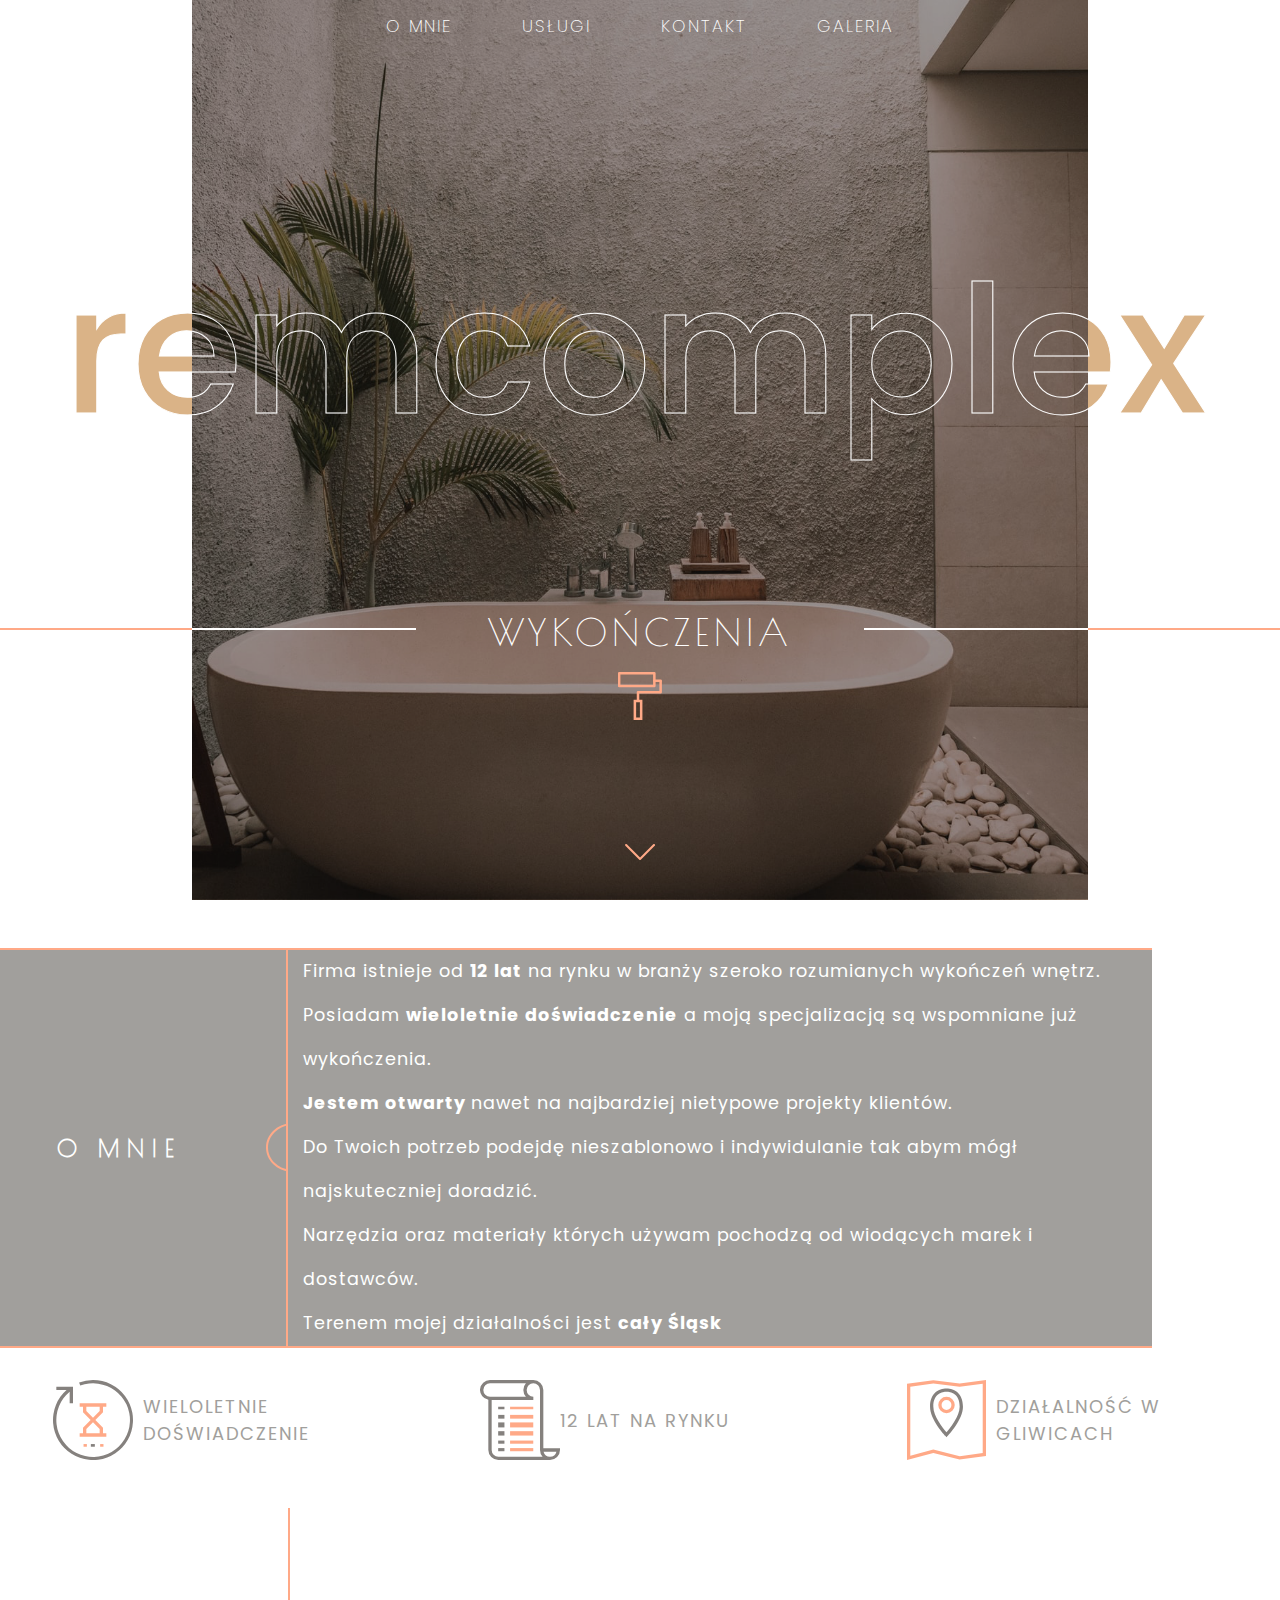
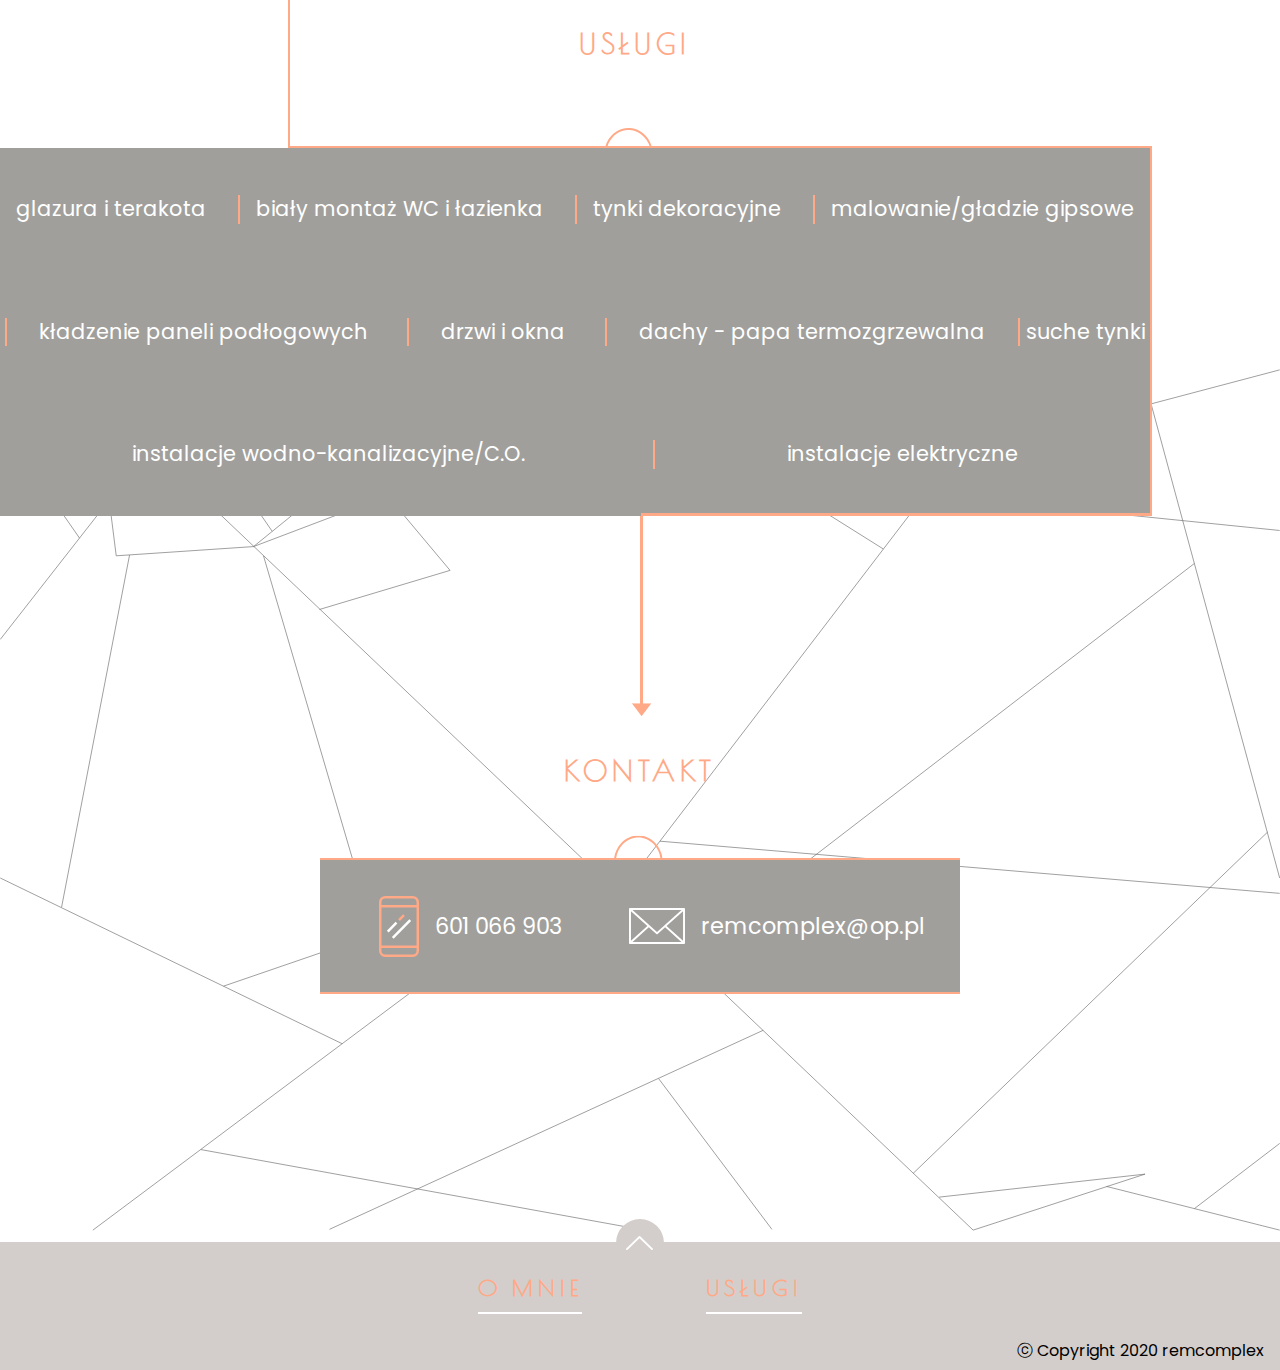
==== commit 04df4d63: "update html" ====
--- a/index.html
+++ b/index.html
@@ -57,7 +57,7 @@
 
                 Narzędzia oraz materiały których używam pochodzą od wiodących marek i dostawców.<br>
 
-                Terenem mojej działalności jest <b>cały Śląsk</b></br>
+                Terenem mojej działalności jest <b>cały Śląsk</b><br>
 
                 <b>Twoje</b> zadowolenie jest dla mnie najważniejsze.
                 
@@ -91,7 +91,7 @@
                         <p class="jeden">biały montaż WC i łazienka</p>
                         <p class="jeden">tynki dekoracyjne</p>
                         <p>malowanie/gładzie gipsowe</p>
-                        <p class="dwa">malowanie paneli podłogowych</p>
+                        <p class="dwa">kładzenie paneli podłogowych</p>
                         <p class="dwa">drzwi i okna</p>
                         <p class="dwa2">dachy - papa termozgrzewalna</p>
                         <p>suche tynki</p>
--- a/style/style.css
+++ b/style/style.css
@@ -666,8 +666,8 @@
 
     .logo-biale,
     .logo-szare{
-        font-size: 3.4rem;
-        top: 30%;
+        font-size: 15vw;
+        top: 25%;
         font-weight: 500;
     }
 
@@ -680,8 +680,8 @@
     }
     .nd-title {
         letter-spacing: .25rem;
-        font-size: 2rem;
-        bottom: 40%;
+        font-size: 7vw;
+        bottom: 18vh;
     }
 
     nav{
@@ -691,8 +691,8 @@
     .linki{
         position: fixed;
         z-index: 100;
-        width:85%;
-        background-color: #FFA987;
+        width:100%;
+        background-color: rgba(255, 169, 135, 0.8);
         height: 3.5rem;
         border-radius: 1px;
     }
@@ -719,20 +719,20 @@
     }
     /* ABOUT */
     .o-mnie{
-        height: 6%;
+        height: 12%;
         width: 100%;
         border-right: none;
         border-bottom:2px solid #FFA987;
     }
 
     .o-mnie p{
-        font-size: 15px;
+        font-size: 19px;
         letter-spacing: 4px;
     }
 
     .about{
         width: 100%;
-        height: 50vh;
+        height: 85vh;
         margin-bottom: 1rem;
     }
 
@@ -741,9 +741,9 @@
     }
 
     .o-mnie-tekst{
-        height: 23.5rem;
-        font-size: .7rem;
-        margin-left: .92rem;
+        font-size: 1.9vh;
+        margin-left: 2rem;
+        width: 90%;
     }
 
     /* IKONY */
@@ -753,27 +753,27 @@
         margin-bottom: 1rem;
     }
     .exp{
-        width: 11rem;
+        width: 13rem;
     }
     .exp img{
         height: 3rem;
     }
 
     .exp p {
-        font-size:10px;
+        font-size:13px;
     }
     .rynek{
         display: none;
     }
     .teren{
-        width: 11rem;
+        width: 12rem;
         margin-left: .1rem;
     }
     .teren img{
         height: 3rem;
     }
     .teren p{
-        font-size: 10px;
+        font-size: 13px;
 
     }
     /* USLUGI */
@@ -927,7 +927,7 @@
     .landing-page,
     .logo,
     .strona-glowna{
-        height: 60vh;
+        height: 80vh;
     }
 
     .landing-page::before,
@@ -944,7 +944,7 @@
 
     .logo-biale,
     .logo-szare{
-        font-size: 6rem;
+        font-size: 15vw;
         top: 24%;
         font-weight: 500;
     }
@@ -953,16 +953,20 @@
         -webkit-text-stroke-width: 1px;
     }
 
+    .arrow {
+        position: absolute;
+        bottom: 2rem;
+        left: 50%;
+        transform: translate(-50%, -50%);
+        height: 1rem;
+    }
+
     .landing-page{
         width: 70%;
     }
 
     .header{
         width: 100%;
-    }
-
-    nav{
-        width: 100%; 
     }
 
     .animacja::after{
@@ -972,8 +976,8 @@
     .linki{
         position: fixed;
         z-index: 100;
-        width:90%;
-        background-color: #FFA987;
+        width:100%;
+        background-color: rgba(255, 169, 135, 0.8);
         height: 4.2rem;
         border-radius: 5px;
     }
@@ -1014,7 +1018,7 @@
 
     .about{
         width: 100%;
-        height: 29.5rem;
+        height: 85vh;
         margin-bottom: 1rem;
     }
 
@@ -1025,9 +1029,9 @@
     }
 
     .o-mnie-tekst{
-        height: 23.5rem;
-        font-size: .95rem;
-        margin-left: .92rem;
+        font-size:  2.2vh;
+        margin-left: 2.5rem;
+        width: 90%;
     }
 
     /* IKONY */
@@ -1167,7 +1171,6 @@
     .email p {
         font-size: 1.3rem;
     }
-
     .linie {
         position: absolute;
         z-index: -1;
@@ -1204,24 +1207,29 @@
     .landing-page,
     .logo,
     .strona-glowna{
-        height: 95vh;
+        height: 100vh;
+    }
+
+    .strona-glowna::after {
+    bottom: 30vh;
     }
 
     .landing-page::before,
     .landing-page::after
     {
-        width: 33%;
+        width: 25%;
+        bottom: 30vh;
     }
 
     .nd-title {
         letter-spacing: .30rem;
         font-size: 2.3rem;
-        bottom: 33.5%;
+        bottom: 25%;
     }
 
     .logo-biale,
     .logo-szare{
-        font-size: 11rem;
+        font-size: 14vw;
         top: 24%;
         font-weight: 500;
     }
@@ -1244,7 +1252,7 @@
     }
 
     .roller {
-        bottom: 29%;
+        bottom: 20%;
         left: 50%;
         height:3rem;
         transform: translate(-50%, 0%);
@@ -1461,7 +1469,11 @@
     .landing-page::before,
     .landing-page::after
     {
-        width: 33%;
+        display: none;
+    }
+
+    .strona-glowna::after {
+        bottom: 10%;
     }
 
     .nd-title {
@@ -1472,7 +1484,7 @@
 
     .logo-biale,
     .logo-szare{
-        font-size: 8rem;
+        font-size: 15vw;
         top: 24%;
         font-weight: 500;
     }
@@ -1486,6 +1498,10 @@
     }
 
     .header{
+        width: 100%;
+    }
+
+    .linki{
         width: 100%;
     }
 
@@ -1509,7 +1525,7 @@
 
     .o-mnie p{
         font-size: 23px;
-        width: 60%;
+        width: 80%;
     }
 
     .about{
@@ -1616,7 +1632,7 @@
 
     .contact {
         margin-top: 0rem;
-        height: 35rem;
+        height: 32rem;
         margin-bottom: 0rem;
     }
     
@@ -1658,10 +1674,10 @@
     }
 
     .linie {
-        height: 70rem;
+        height: 58rem;
         right: 50%;
         transform: translate(50%,0);
-        top:-79%;
+        top:-62%;
     }
     /* FOOTER */
     .kolo {
@@ -1673,7 +1689,7 @@
 
     .strzala {
         height: .9rem;
-        right: 49%;
+        right: 48.8%;
         top: -5%;
     }
 
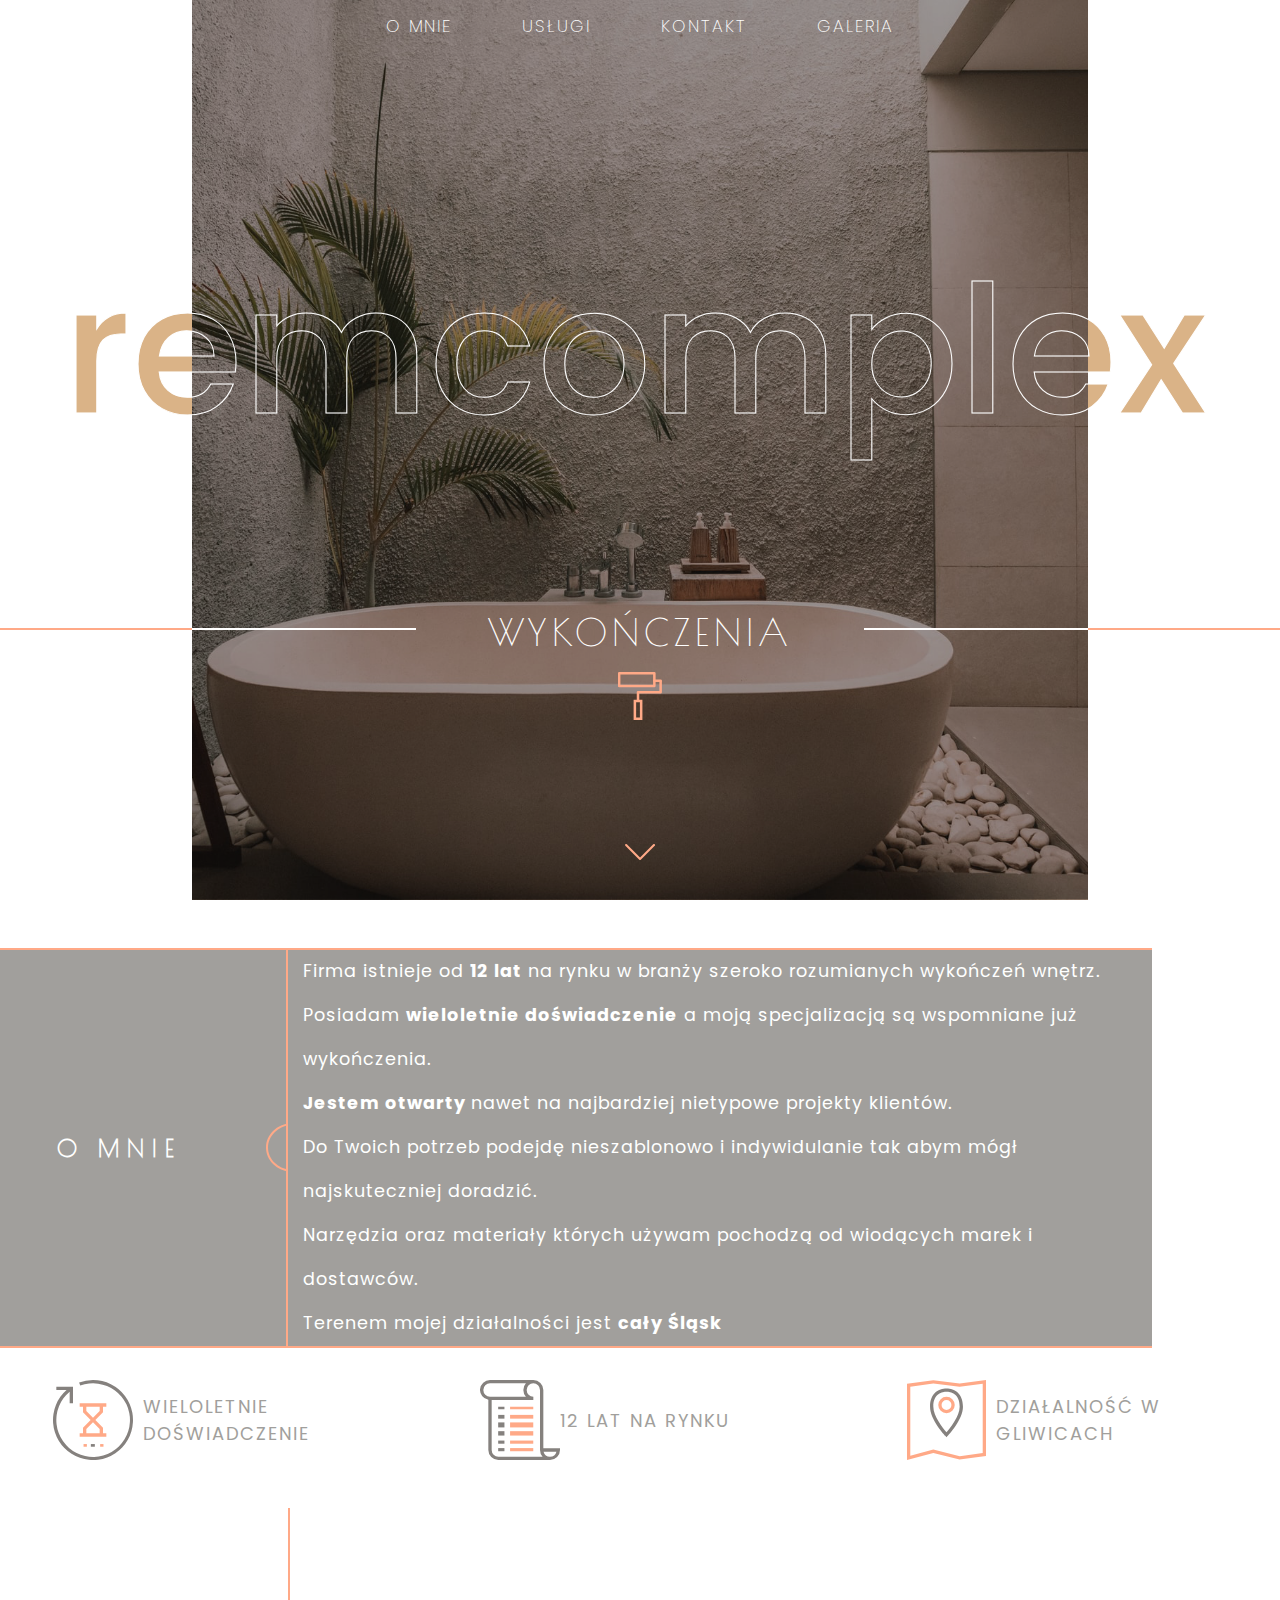
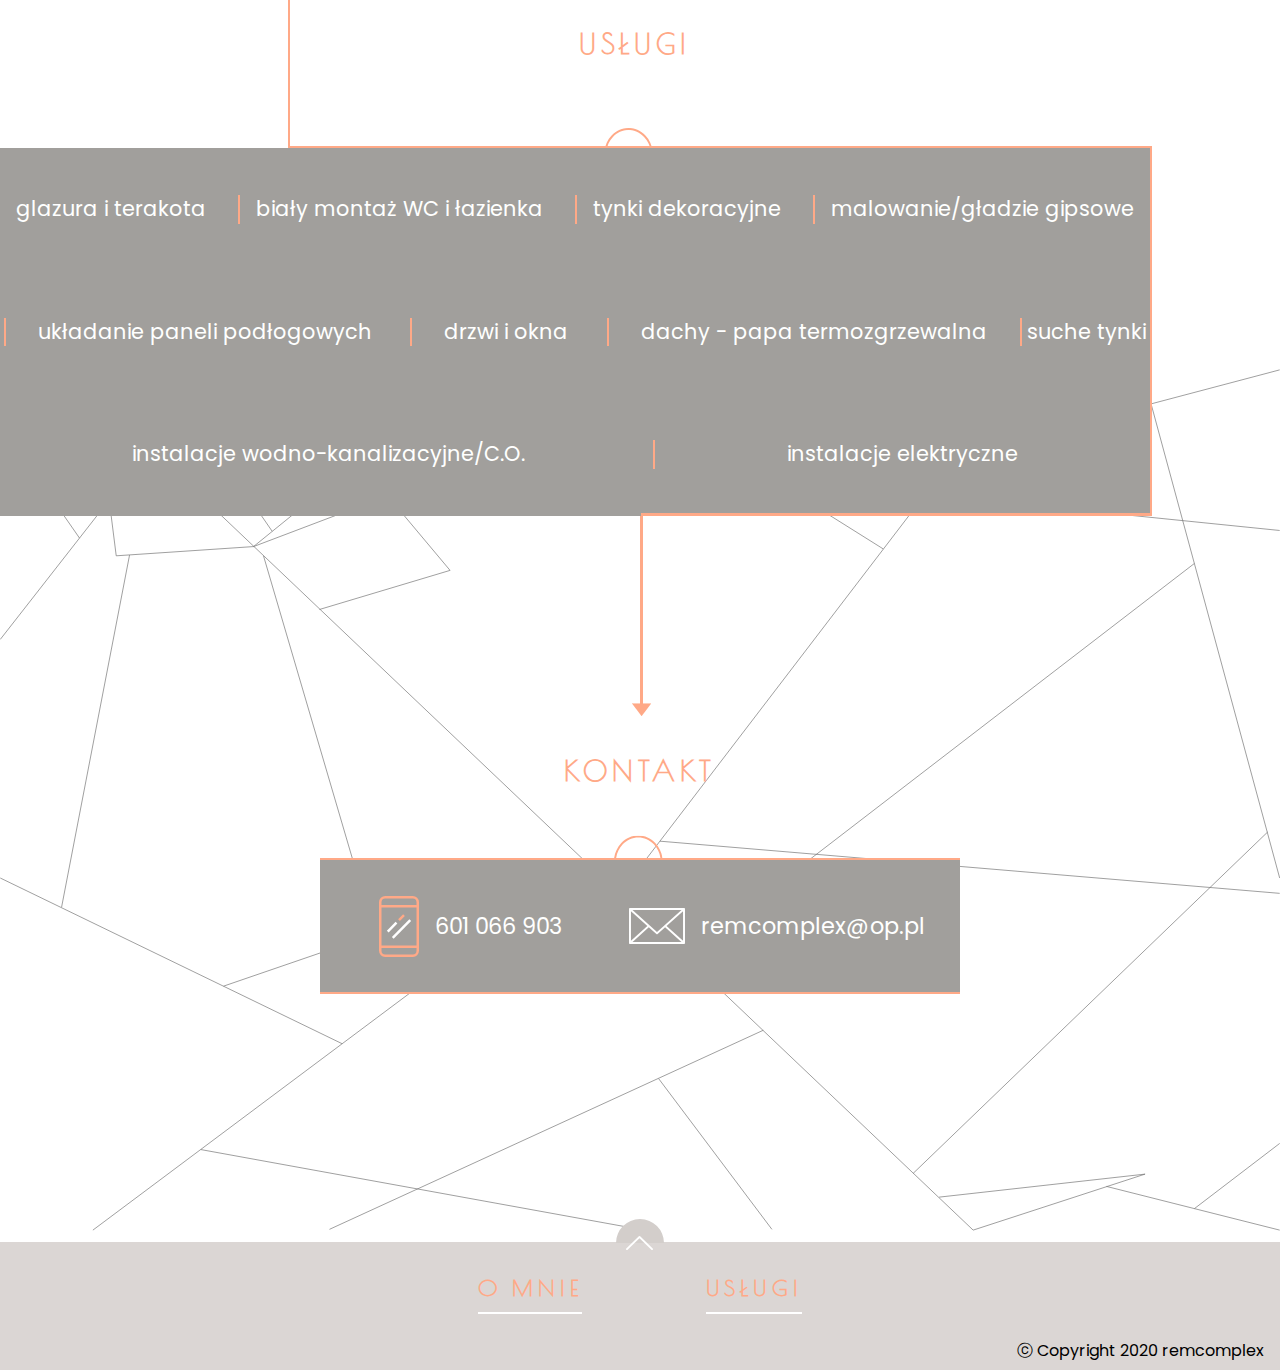
==== commit 8fc2384d: "img added" ====
--- a/index.html
+++ b/index.html
@@ -91,7 +91,7 @@
                         <p class="jeden">biały montaż WC i łazienka</p>
                         <p class="jeden">tynki dekoracyjne</p>
                         <p>malowanie/gładzie gipsowe</p>
-                        <p class="dwa">kładzenie paneli podłogowych</p>
+                        <p class="dwa">układanie paneli podłogowych</p>
                         <p class="dwa">drzwi i okna</p>
                         <p class="dwa2">dachy - papa termozgrzewalna</p>
                         <p>suche tynki</p>
--- a/style/style.css
+++ b/style/style.css
@@ -533,7 +533,7 @@
 footer {
     width: 100%;
     height: 10rem;
-    background-color: #D3CECB;
+    background-color: #DBD6D4;
     position: relative;
 }
 
